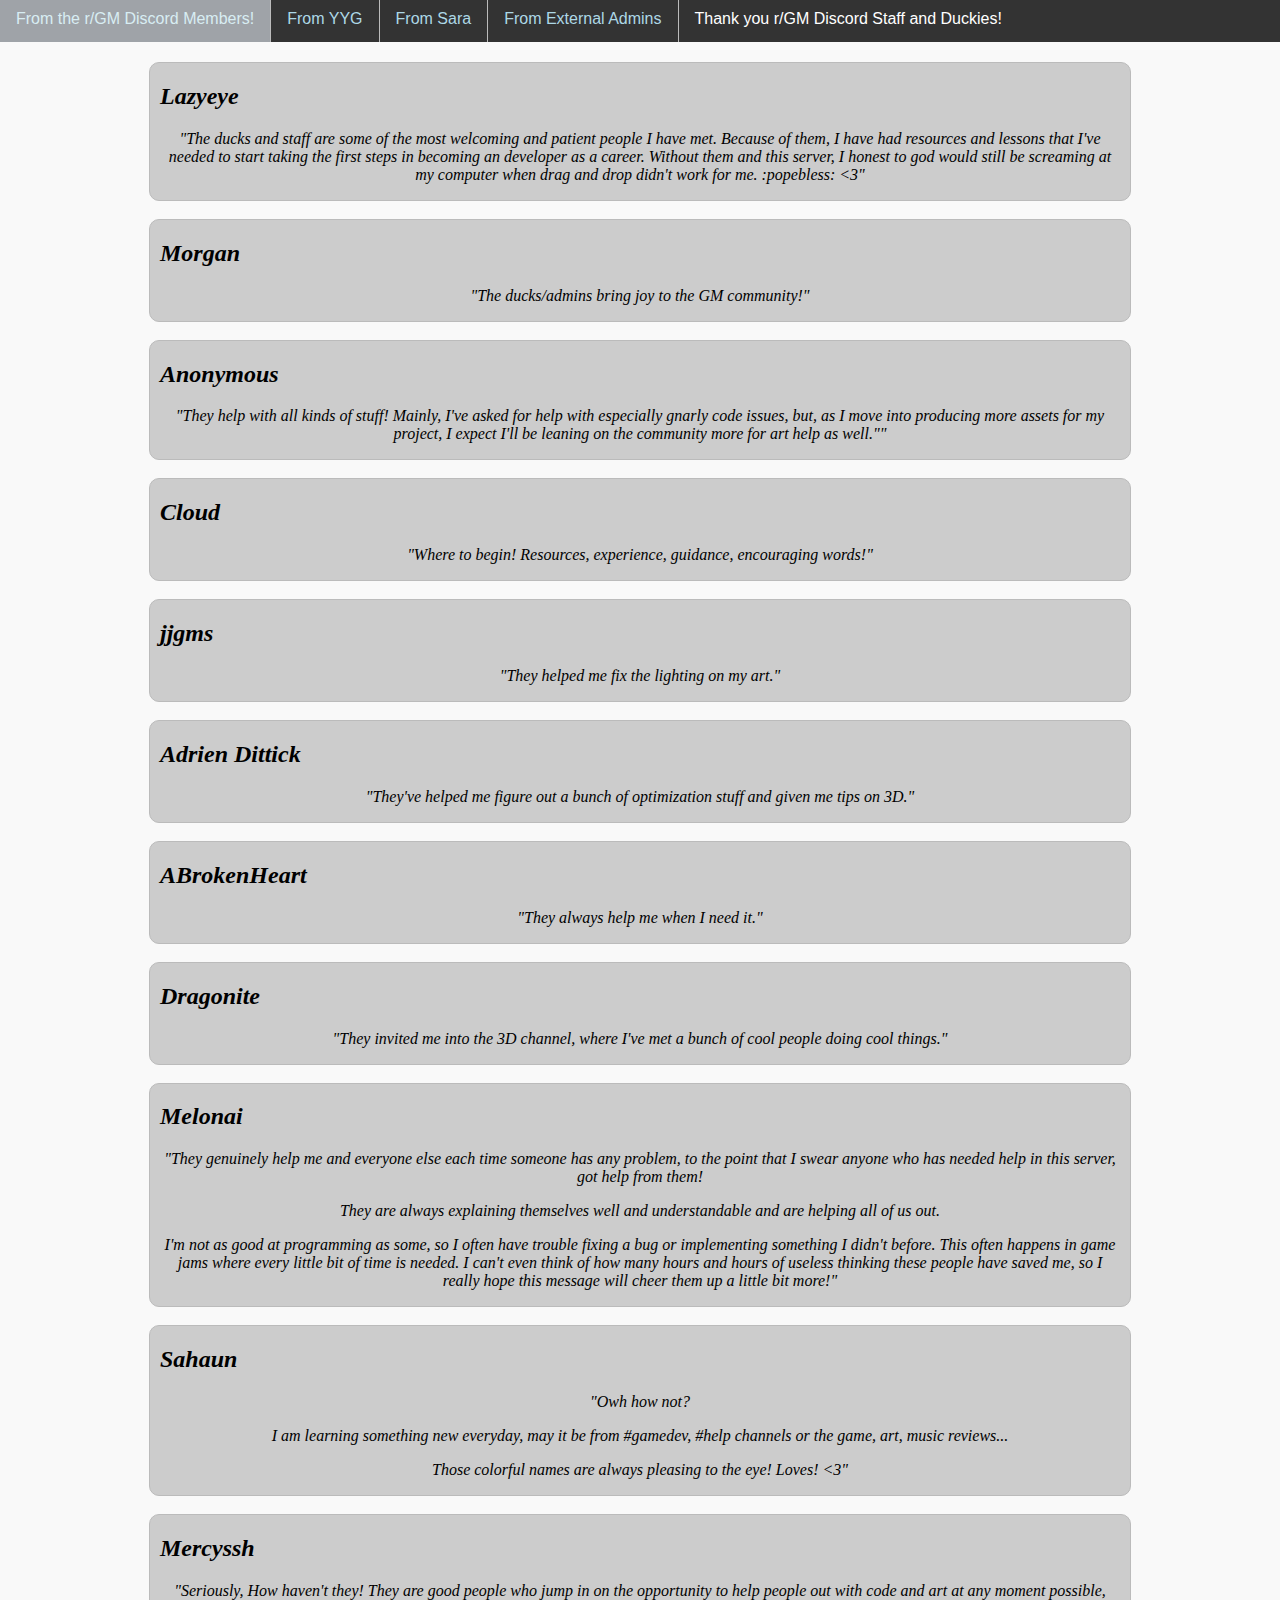
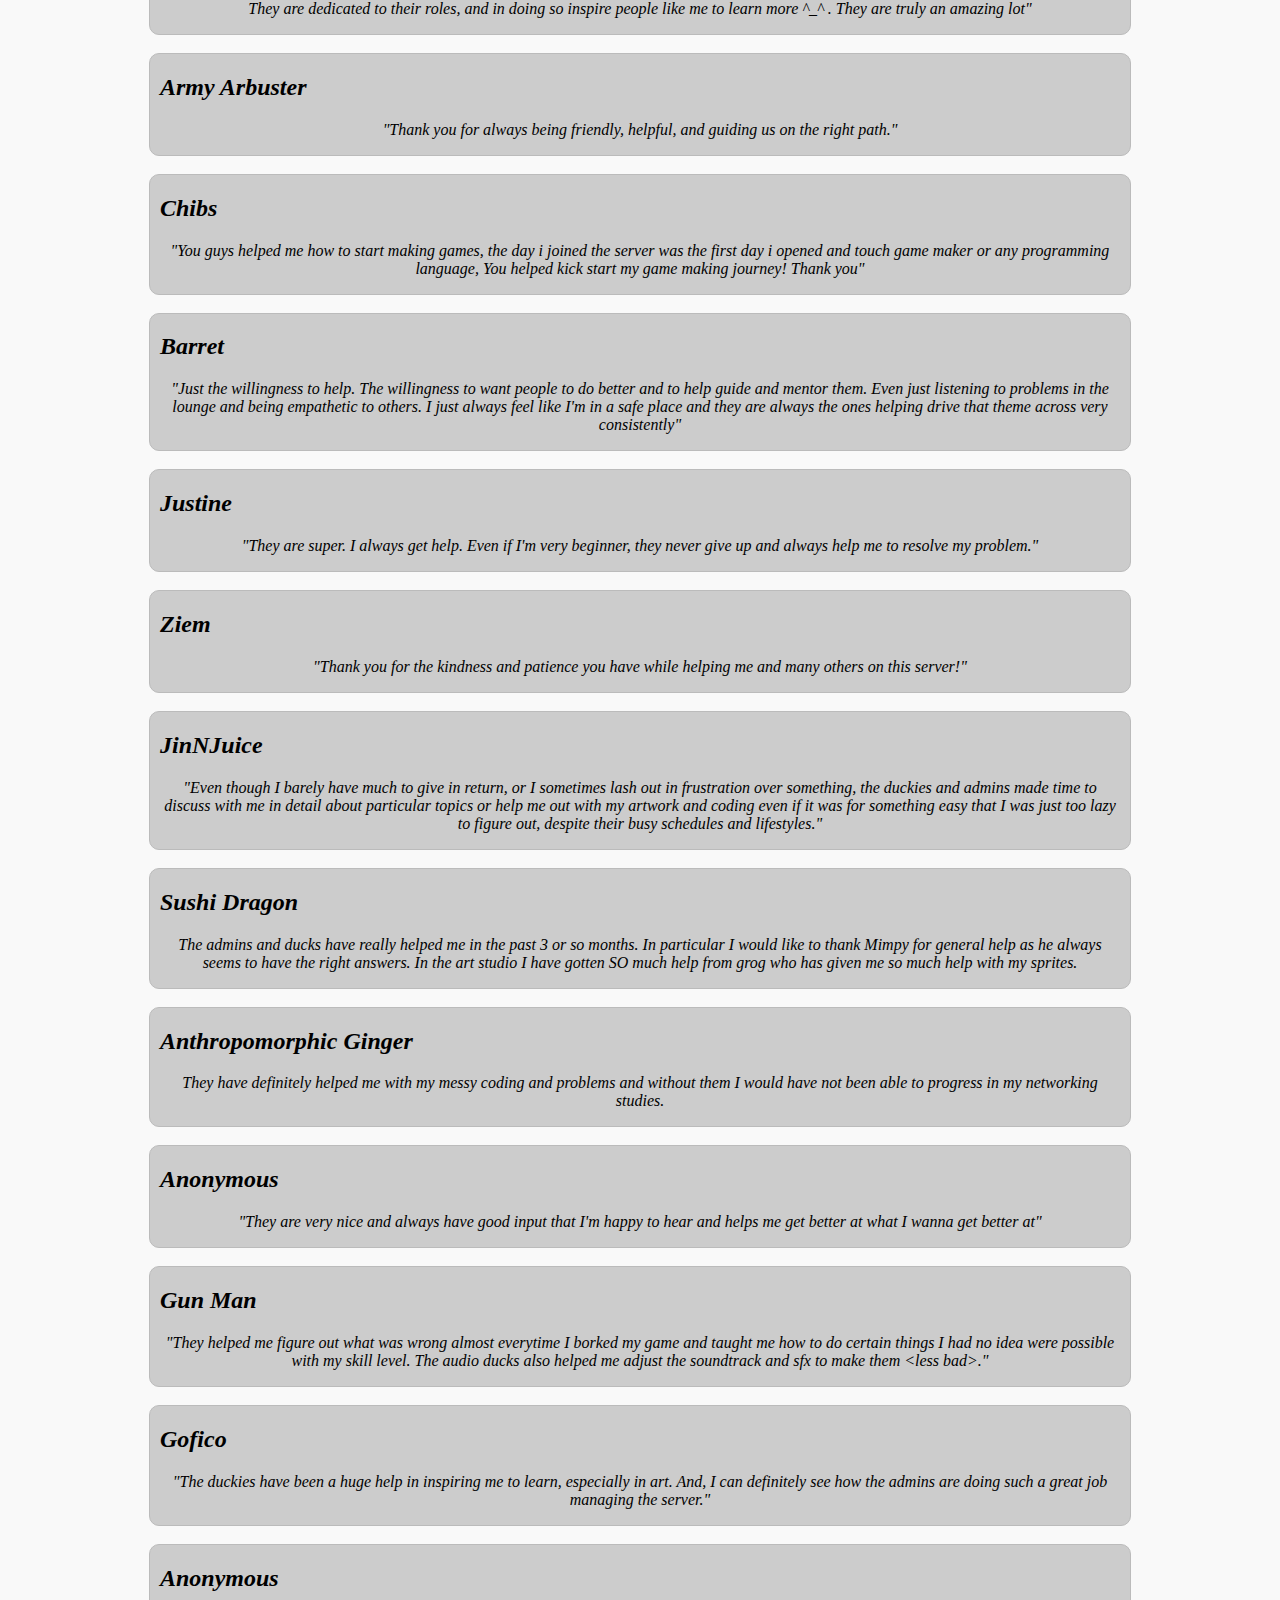
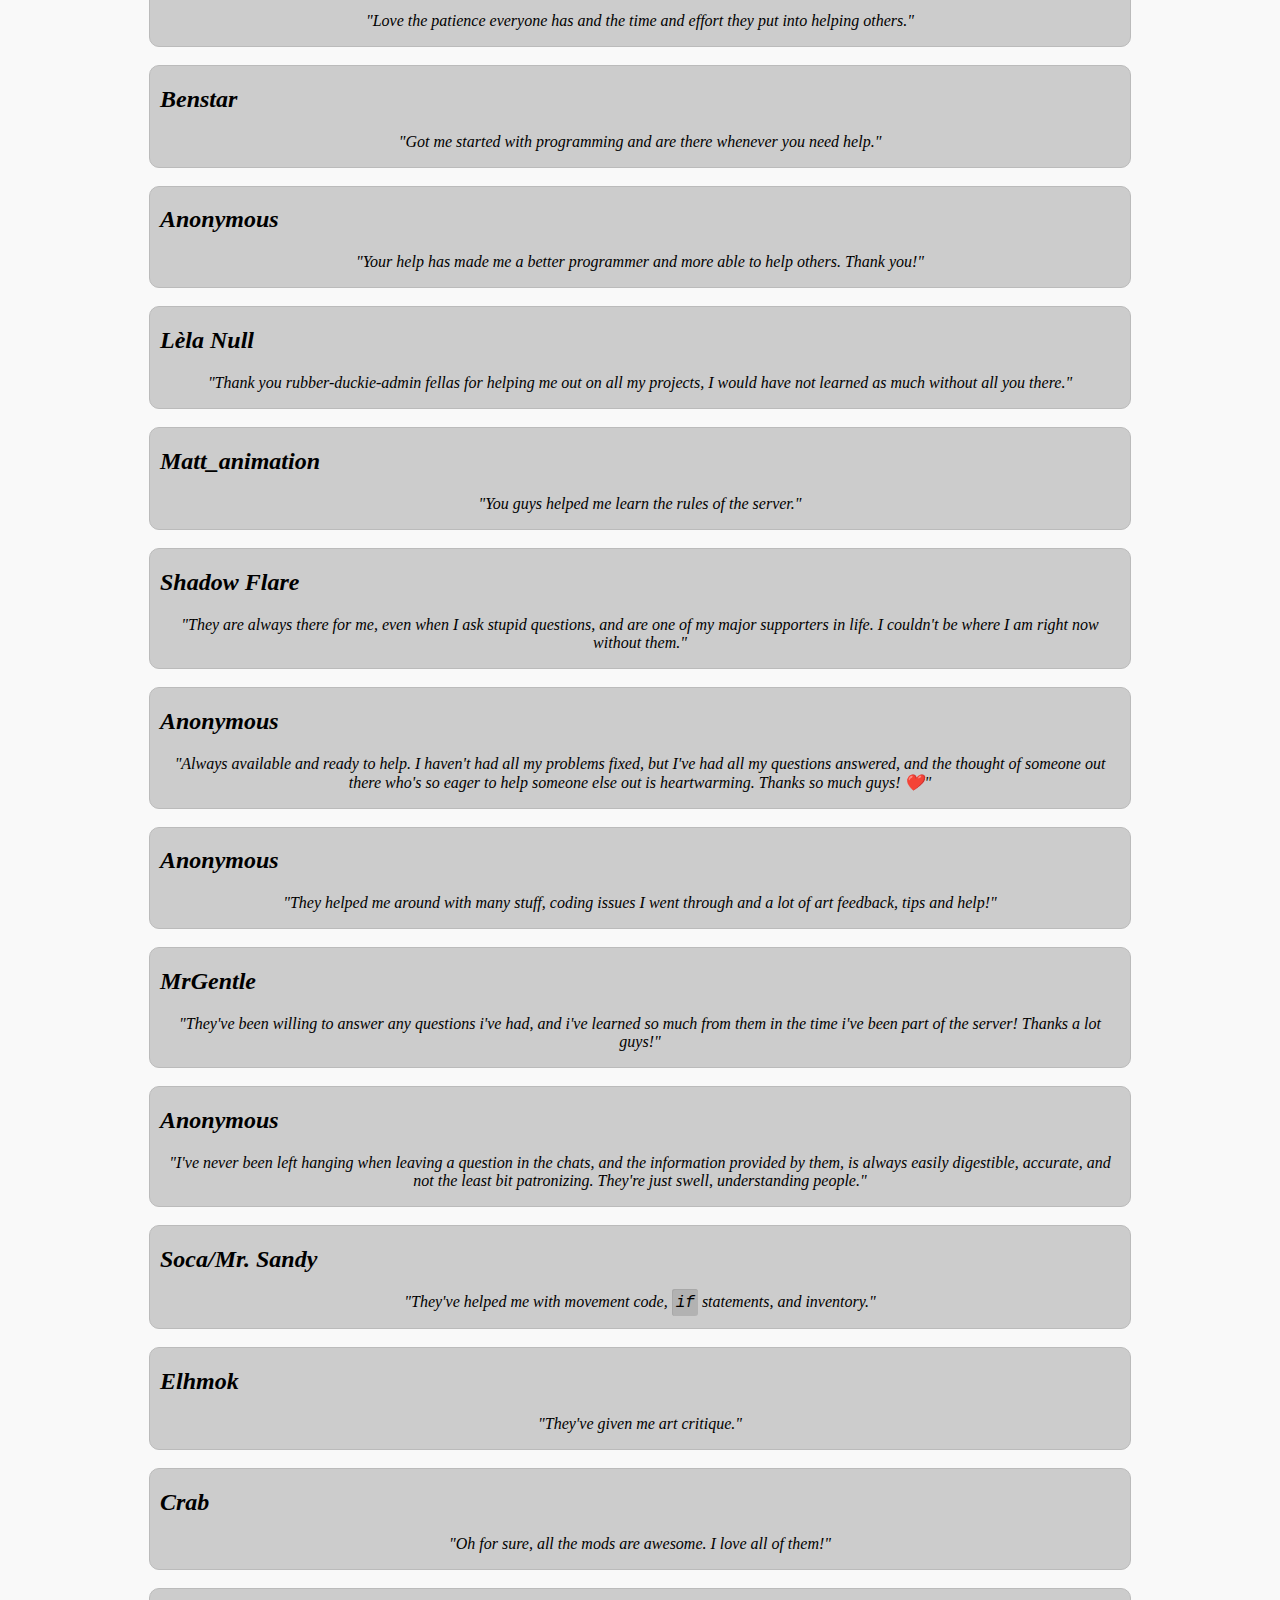
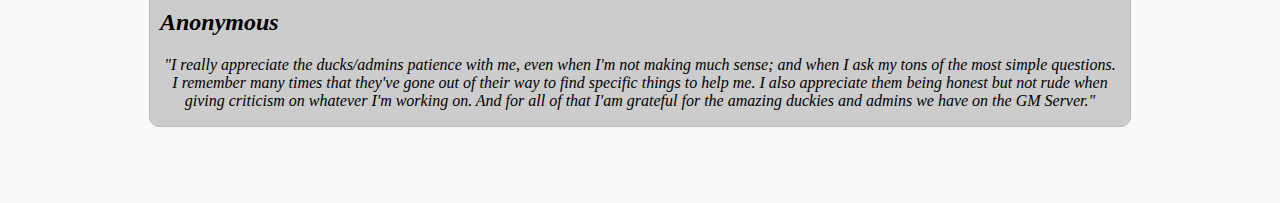
==== index.html @ f4b9a834 "uploading" ====
<!DOCTYPE html>
<html>
    <head>
        <link rel="stylesheet" type="text/css" href="style.css">
        <!--<link rel="stylesheet" href="https://maxcdn.bootstrapcdn.com/bootstrap/4.0.0-beta.2/css/bootstrap.min.css" integrity="sha384-PsH8R72JQ3SOdhVi3uxftmaW6Vc51MKb0q5P2rRUpPvrszuE4W1povHYgTpBfshb" crossorigin="anonymous">-->
        <title>Ducky Appreciation <3</title>
        <meta charset="utf-8">
    </head>
    <body>
        <div class="naviBar">
            <ul>
				<li><a href="index.html">From the r/GM Discord Members!</a></li>
                <li><a href="yygstaff.html">From YYG</a></li>
                <li><a href="sara.html">From Sara</a></li>
				<li><a href="external.html">From External Admins</a></li>
                <li id="happenings">Thank you r/GM Discord Staff and Duckies!</li>
            </ul>
        </div>
        <div class="container">
			<div class="currentevents">
				<h2 id="name">Lazyeye</h2>
				<p>"The ducks and staff are some of the most welcoming and patient people I have met. Because of them, I have had resources and lessons that I've needed to start taking the first steps in becoming an developer as a career. Without them and this server, I honest to god would still be screaming at my computer when drag and drop didn't work for me. :popebless: &lt;3"</p>
			</div>
			<br>
            <div class="currentevents">
				<h2 id="name">Morgan</h2>
				<p>"The ducks/admins bring joy to the GM community!"</p>
            </div>
			<br>
			<div class="currentevents">
				<h2 id="name">Anonymous</h2>
				<p>"They help with all kinds of stuff! Mainly, I've asked for help with especially gnarly code issues, but, as I move into producing more assets for my project, I expect I'll be leaning on the community more for art help as well.""</p>
            </div>

			<br>
			<div class="currentevents">
				<h2 id="name">Cloud</h2>
				<p>"Where to begin! Resources, experience, guidance, encouraging words!"</p>
			</div>
			<br>
			<div class="currentevents">
				<h2 id="name">jjgms</h2>
				<p>"They helped me fix the lighting on my art."</p>
			</div>
			<br>
			<div class="currentevents">
				<h2 id="name">Adrien Dittick</h2>
				<p>"They've helped me figure out a bunch of optimization stuff and given me tips on 3D."</p>
			</div>
			<br>
			<div class="currentevents">
				<h2 id="name">ABrokenHeart</h2>
				<p>"They always help me when I need it."</p>
			</div>
			<br>
			<div class="currentevents">
				<h2 id="name">Dragonite</h2>
				<p>"They invited me into the 3D channel, where I've met a bunch of cool people doing cool things."</p>
			</div>
			<br>
			<div class="currentevents">
				<h2 id="name">Melonai</h2>
				<p>"They genuinely help me and everyone else each time someone has any problem, to the point that I swear anyone who has needed help in this server, got help from them!</p>
				<p>They are always explaining themselves well and understandable and are helping all of us out.</p>
				<p>I'm not as good at programming as some, so I often have trouble fixing a bug or implementing something I didn't before. This often happens in game jams where every little bit of time is needed. I can't even think of how many hours and hours of useless thinking these people have saved me, so I really hope this message will cheer them up a little bit more!"</p>
			</div>
			<br>
			<div class="currentevents">
				<h2 id="name">Sahaun</h2>
				<p>"Owh how not?</p>
				<p>I am learning something new everyday, may it be from #gamedev, #help channels or the game, art, music reviews...</p>
				<p>Those colorful names are always pleasing to the eye! Loves! &lt;3"</p>
			</div>
			<br>
			<div class="currentevents">
				<h2 id="name">Mercyssh</h2>
				<p>"Seriously, How haven't they! They are good people who jump in on the opportunity to help people out with code and art at any moment possible, They are dedicated to their roles, and in doing so inspire people like me to learn more ^_^ . They are truly an amazing lot"</p>
			</div>
			<br>
			<div class="currentevents">
				<h2 id="name">Army Arbuster</h2>
				<p>"Thank you for always being friendly, helpful, and guiding us on the right path."</p>
			</div>
			<br>
			<div class="currentevents">
				<h2 id="name">Chibs</h2>
				<p>"You guys helped me how to start making games, the day i joined the server was the first day i opened and touch game maker or any programming language, You helped kick start my game making journey! Thank you"</p>
			</div>
			<br>
			<div class="currentevents">
				<h2 id="name">Barret</h2>
				<p>"Just the willingness to help. The willingness to want people to do better and to help guide and mentor them. Even just listening to problems in the lounge and being empathetic to others. I just always feel like I'm in a safe place and they are always the ones helping drive that theme across very consistently"</p>
			</div>
			<br>
			<div class="currentevents">
				<h2 id="name">Justine</h2>
				<p>"They are super. I always get help. Even if I'm very beginner, they never give up and always help me to resolve my problem."</p>
			</div>
			<br>
			<div class="currentevents">
				<h2 id="name">Ziem</h2>
				<p>"Thank you for the kindness and patience you have while helping me and many others on this server!"</p>
			</div>
			<br>
			<div class="currentevents">
				<h2 id="name">JinNJuice</h2>
				<p>"Even though I barely have much to give in return, or I sometimes lash out in frustration over something, the duckies and admins made time to discuss with me in detail about particular topics or help me out with my artwork and coding even if it was for something easy that I was just too lazy to figure out, despite their busy schedules and lifestyles."</p>
			</div>
			<br>
			<div class="currentevents">
				<h2 id="name">Sushi Dragon</h2>
				<p>The admins and ducks have really helped me in the past 3 or so months. In particular I would like to thank Mimpy for general help as he always seems to have the right answers. In the art studio I have gotten SO much help from grog who has given me so much help with my sprites.</p>
			</div>
			<br>
			<div class="currentevents">
				<h2 id="name">Anthropomorphic Ginger</h2>
				<p>They have definitely helped me with my messy coding and problems and without them I would have not been able to progress in my networking studies.</p>
			</div>
			<br>
			<div class="currentevents">
				<h2 id="name">Anonymous</h2>
				<p>"They are very nice and always have good input that I'm happy to hear and helps me get better at what I wanna get better at"</p>
			</div>
			<br>
			<div class="currentevents">
				<h2 id="name">Gun Man</h2>
				<p>"They helped me figure out what was wrong almost everytime I borked my game and taught me how to do certain things I had no idea were possible with my skill level. The audio ducks also helped me adjust the soundtrack and sfx to make them &lt;less bad&gt;."</p>
			</div>
			<br>
			<div class="currentevents">
				<h2 id="name">Gofico</h2>
				<p>"The duckies have been a huge help in inspiring me to learn, especially in art. And, I can definitely see how the admins are doing such a great job managing the server."</p>
			</div>
			<br>
			<div class="currentevents">
				<h2 id="name">Anonymous</h2>
				<p>"Love the patience everyone has and the time and effort they put into helping others."</p>
			</div>
			<br>
			<div class="currentevents">
				<h2 id="name">Benstar</h2>
				<p>"Got me started with programming and are there whenever you need help."</p>
			</div>
			<br>
			<div class="currentevents">
				<h2 id="name">Anonymous</h2>
				<p>"Your help has made me a better programmer and more able to help others. Thank you!"</p>
			</div>
			<br>
			<div class="currentevents">
				<h2 id="name">Lèla Null</h2>
				<p>"Thank you rubber-duckie-admin fellas for helping me out on all my projects, I would have not learned as much without all you there."</p>
			</div>
			<br>
			<div class="currentevents">
				<h2 id="name">Matt_animation</h2>
				<p>"You guys helped me learn the rules of the server."</p>
			</div>
			<br>
			<div class="currentevents">
				<h2 id="name">Shadow Flare</h2>
				<p>"They are always there for me, even when I ask stupid questions, and are one of my major supporters in life. I couldn't be where I am right now without them."</p>
			</div>
			<br>
			<div class="currentevents">
				<h2 id="name">Anonymous</h2>
				<p>"Always available and ready to help. I haven't had all my problems fixed, but I've had all my questions answered, and the thought of someone out there who's so eager to help someone else out is heartwarming. Thanks so much guys! ❤️"</p>
			</div>
			<br>
			<div class="currentevents">
				<h2 id="name">Anonymous</h2>
				<p>"They helped me around with many stuff, coding issues I went through and a lot of art feedback, tips and help!"</p>
			</div>
			<br>
			<div class="currentevents">
				<h2 id="name">MrGentle</h2>
				<p>"They've been willing to answer any questions i've had, and i've learned so much from them in the time i've been part of the server! Thanks a lot guys!"</p>
			</div>
			<br>
			<div class="currentevents">
				<h2 id="name">Anonymous</h2>
				<p>"I've never been left hanging when leaving a question in the chats, and the information provided by them, is always easily digestible, accurate, and not the least bit patronizing. They're just swell, understanding people."</p>
			</div>
			<br>
			<div class="currentevents">
				<h2 id="name">Soca/Mr. Sandy</h2>
				<p>"They've helped me with movement code, <code>if</code> statements, and inventory."</p>
			</div>
			<br>
			<div class="currentevents">
				<h2 id="name">Elhmok</h2>
				<p>"They've given me art critique."</p>
			</div>
			<br>
			<div class="currentevents">
				<h2 id="name">Crab</h2>
				<p>"Oh for sure, all the mods are awesome. I love all of them!"</p>
			</div>
			<br>
			<div class="currentevents">
				<h2 id="name">Anonymous</h2>
				<p>"I really appreciate the ducks/admins patience with me, even when I'm not making much sense; and when I ask my tons of the most simple questions. I remember many times that they've gone out of their way to find specific things to help me. I also appreciate them being honest but not rude when giving criticism on whatever I'm working on. And for all of that I'am grateful for the amazing duckies and admins we have on the GM Server."</p>
			</div>
			<br>

			<!--
			<div class="currentevents">
				<h2 id="name"></h2>
				<p></p>
			</div>
			<br>-->


        </div>
        <div class="divider"><br></div>
        <div class="divider"><br></div>
        <div class="divider"><br></div>
	</body>
</html>
---- style.css ----
body {
    background-color: /*#FEDCD2*/#f9f9f9;
    margin: 0px;
    padding: 0px;
    font-family: sans-serif;
    color: /*#DF744A*/black;
}
div {
    padding: 0px;
}
code {
	padding: 4px 3px;
	background-color: #b2b2b2;
	border-left: 1px solid #a8a8a8;
	border-top: 1px solid #a8a8a8;
	border-radius: 3px;
}
.currentcontainer {
	padding: 14px 16px;
	margin: 0 auto;
	min-width: 85%;
	max-width: 85%;
	border: 1px solid #bbb;
	border-radius: 10px;
	background-color: #e1e3e8;
}


.currentevents {

    margin: 0 auto;
    text-align: center;
    /*color: #476eb7;*/
    font-family: verdana;
    font-size: 16px;
    font-style: italic;
    border: 1px solid #bbb;
    border-radius: 10px;
    min-width: 75%;
	max-width: 75%;
    padding-left: 10px;
    padding-right: 10px;
    background-color: /*#f2c7ba*/#cccccc;
}
#name {
	text-align: left;
}
.title {
    color: blue;
    font-family: "Arial";
    margin: 3px;
    padding: 0px;
}

.imgContain {
    width: 100%;
    height: 200px;
    background-image: url("images/sumterRunning.jpg");
    background-size: cover;
    background-repeat: no-repeat;
    background-position: 50% 50%;
}
.rwb {
    width: 100%;
    height: 225px;
    background-image: url("images/rwb.jpg");
    background-size: cover;
    background-repeat: no-repeat;
    background-position: 50% 50%;
    padding: 0px;
    margin: 0px;
    border-radius: 10px;
}
.pubRun {
    width: 100%;
    height: 400px;
    background-image: url("images/pubRun.jpg");
    background-size: cover;
    background-repeat: no-repeat;
    background-position: 50% 50%;
    padding: 0px;
    margin: 0px;
    border-radius: 10px;
}

.aboutus {
    background-color: /*#f2c7ba*/#cccccc;
    margin: auto;
    text-align: center;
    font-family: verdana;
    font-size: 16px;
    font-style: italic;
    border: 1px solid #bbb;
    border-radius: 10px;
    min-width: 25%;
    max-width: 90%;
    padding-left: 5px;
    padding-right: 5px;
}
.footer {
    background-color: #333
}
.footer ul {
    list-style-type: none;
    margin: 0px;
    padding: 0px;
    overflow:hidden;
    background-color: #333;
    margin-top: 20px;
    bottom: 0;
    width: 100%;
    position: fixed;
}
.footer li {
    display: block;
    color: white;
    text-decoration: none;
    float: right;
    padding: 14px 16px;
    background-color: #333;
}
.footer li a {
    display: block;
    color: white;
    text-align: center;
    text-decoration: none;
}
.footer li:hover {
    background-color: #111;
    color: lightblue;
}
#divider {
    margin-top: 50;
}
#copyright {
    background-color: #333;
    color: lightblue;
    float: left;
}
@media (min-width:876px) {
    .naviBar ul {
        list-style-type: none;
        margin: 0px;
        padding: 0px;
        overflow: hidden;
        background-color: #333;
        margin-top: -4px;
        margin-bottom: 20px;
    }
    .naviBar li {
        float:left;
        border-right: 1px solid #bbb;
    }
    .naviBar li:last-child{
        border-right: none;
    }
    .naviBar li a {
        display: block;
        color: lightblue;
        text-align: center;
        padding: 14px 16px;
        text-decoration: none;
    }
    .naviBar li a:hover{
        background-color: #9fa3a8;
        color: #d8edf3;
    }
    #navTitle {
        color: lightblue;
        text-align: center;
        padding: 14px 16px;
        text-decoration: none;
        position: absolute;
        left: calc(50% - 100px);
        font-style: italic;
        font-weight: bold;
    }
    #happenings {
		padding: 14px 16px;
        text-align: center;
        text-decoration: none;
        border-right: none;
		color:white;
    }
}
@media (max-width:875px) {
    .naviBar ul {
        list-style-type: none;
        margin: 0px;
        padding: 0px;
        overflow: hidden;
        background-color: #333;
        margin-top: -4px;
        margin-bottom: 20px;
    }
    .naviBar li {
        float:left;
        border-right: 1px solid #bbb;
    }
    .naviBar li:last-child{
        border-right: none;
    }
    .naviBar li a {
        display: block;
        color: lightblue;
        text-align: center;
        padding: 14px 16px;
        text-decoration: none;
    }
    .naviBar li a:hover{
        background-color: #9fa3a8;
        color: #d8edf3;
    }
    #navTitle {
        display: block;
        color: lightblue;
        text-align: center;
        padding: 14px 16px;
        text-decoration: none;
        font-style: italic;
        font-weight: bold;
    }
}
table {
    max-width: 75%;
    min-width: 25%;
    margin: auto;
    border-radius: 40px;
}
table, th, td {
    border: 2px solid black;
    border-collapse: collapse;
    padding: 15px;
    border-radius: 40px;
}
table, th {
    color: black;
}
table, td a {
    color: red;
    text-decoration: none;
}
table abbr {
    text-decoration: none;
}
.muted {
    color: gray;
}
#month {
    color: blue;
}
html, body {
    height: 100%;
}
td a {
    color: blue;
}
.Links {
    background-color: #cccccc;
    margin: auto;
    text-align: center;
    font-family: verdana;
    font-size: 16px;
    font-style: italic;
    border: 1px solid #bbb;
    border-radius: 10px;
    min-width: 25%;
    max-width: 90%;
    padding-left: 5px;
    padding-right: 5px;
    margin-bottom: 10px;
}
.Links ul {
    list-style-type: none;
    margin: 0px;
    text-align: center;
}
.Links li a {
    text-align: center;
    text-decoration: none;
    color: blue;
    border-radius: 300px;
    padding: 4px 6px;
    margin: 5px;
}
.Links li a:hover {
    background-color: #9fa3a8;
}
.Links p {
    text-align: center;
    padding: 0px;
    margin-left: 55px;
}
.numbers {
    font-size: 10px;
}
.realEvent {
    max-width: 75%;
    min-width: 25%;
    margin: auto;
    padding: 10px;
    border-radius:20px;
    border: 1px solid #bbb;
    margin-bottom: 10px;
}
#event1_1 {
    padding: 10px 14px;
    background-color: #cccccc;
    margin: 10px;
    border-radius: 5px;
}
#date {
    margin-left: 1%
}

/*
<div id="date" class="realEvent">
    <h2><span id="date">Insert Date</span></h2>
    <div id="event1_1">
        <h4>Title</h4>
        <p>Location, SC. Distance. Contact: <a href="mailto:"></a></p>
    </div>
</div>
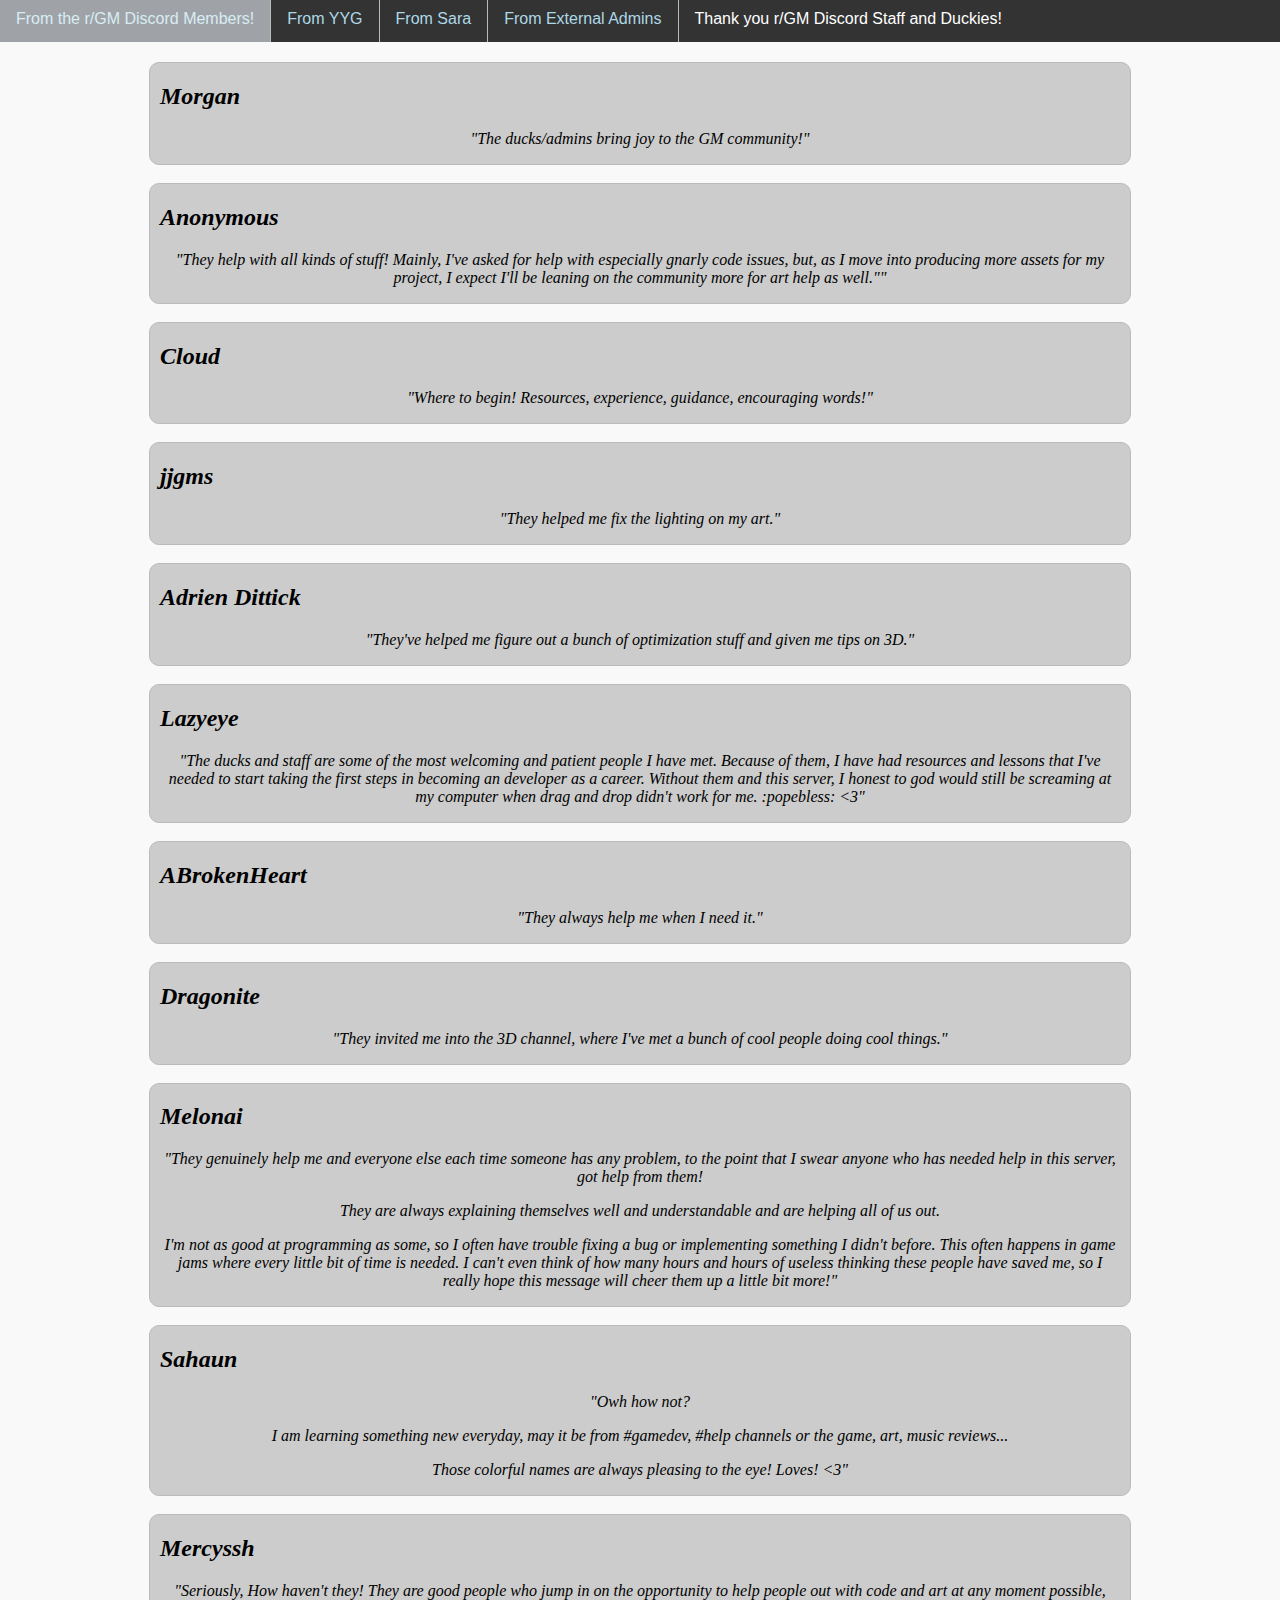
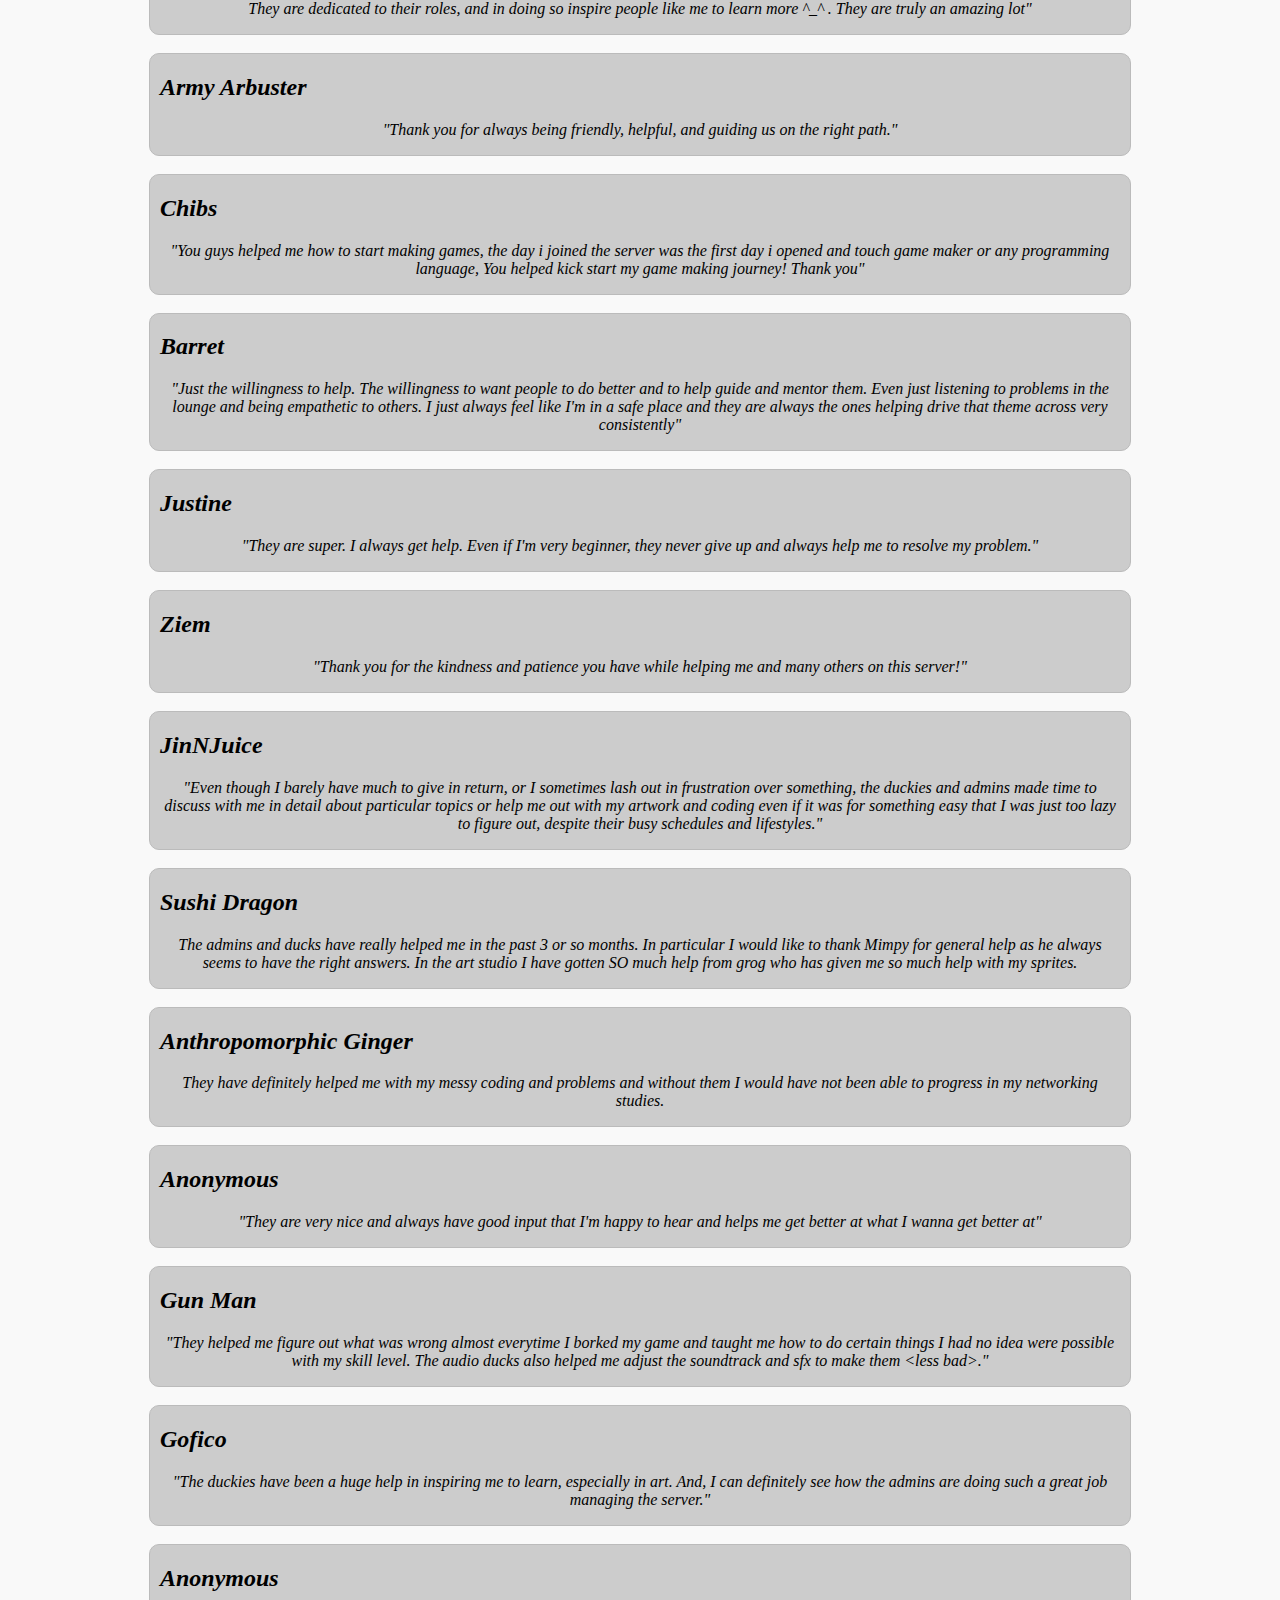
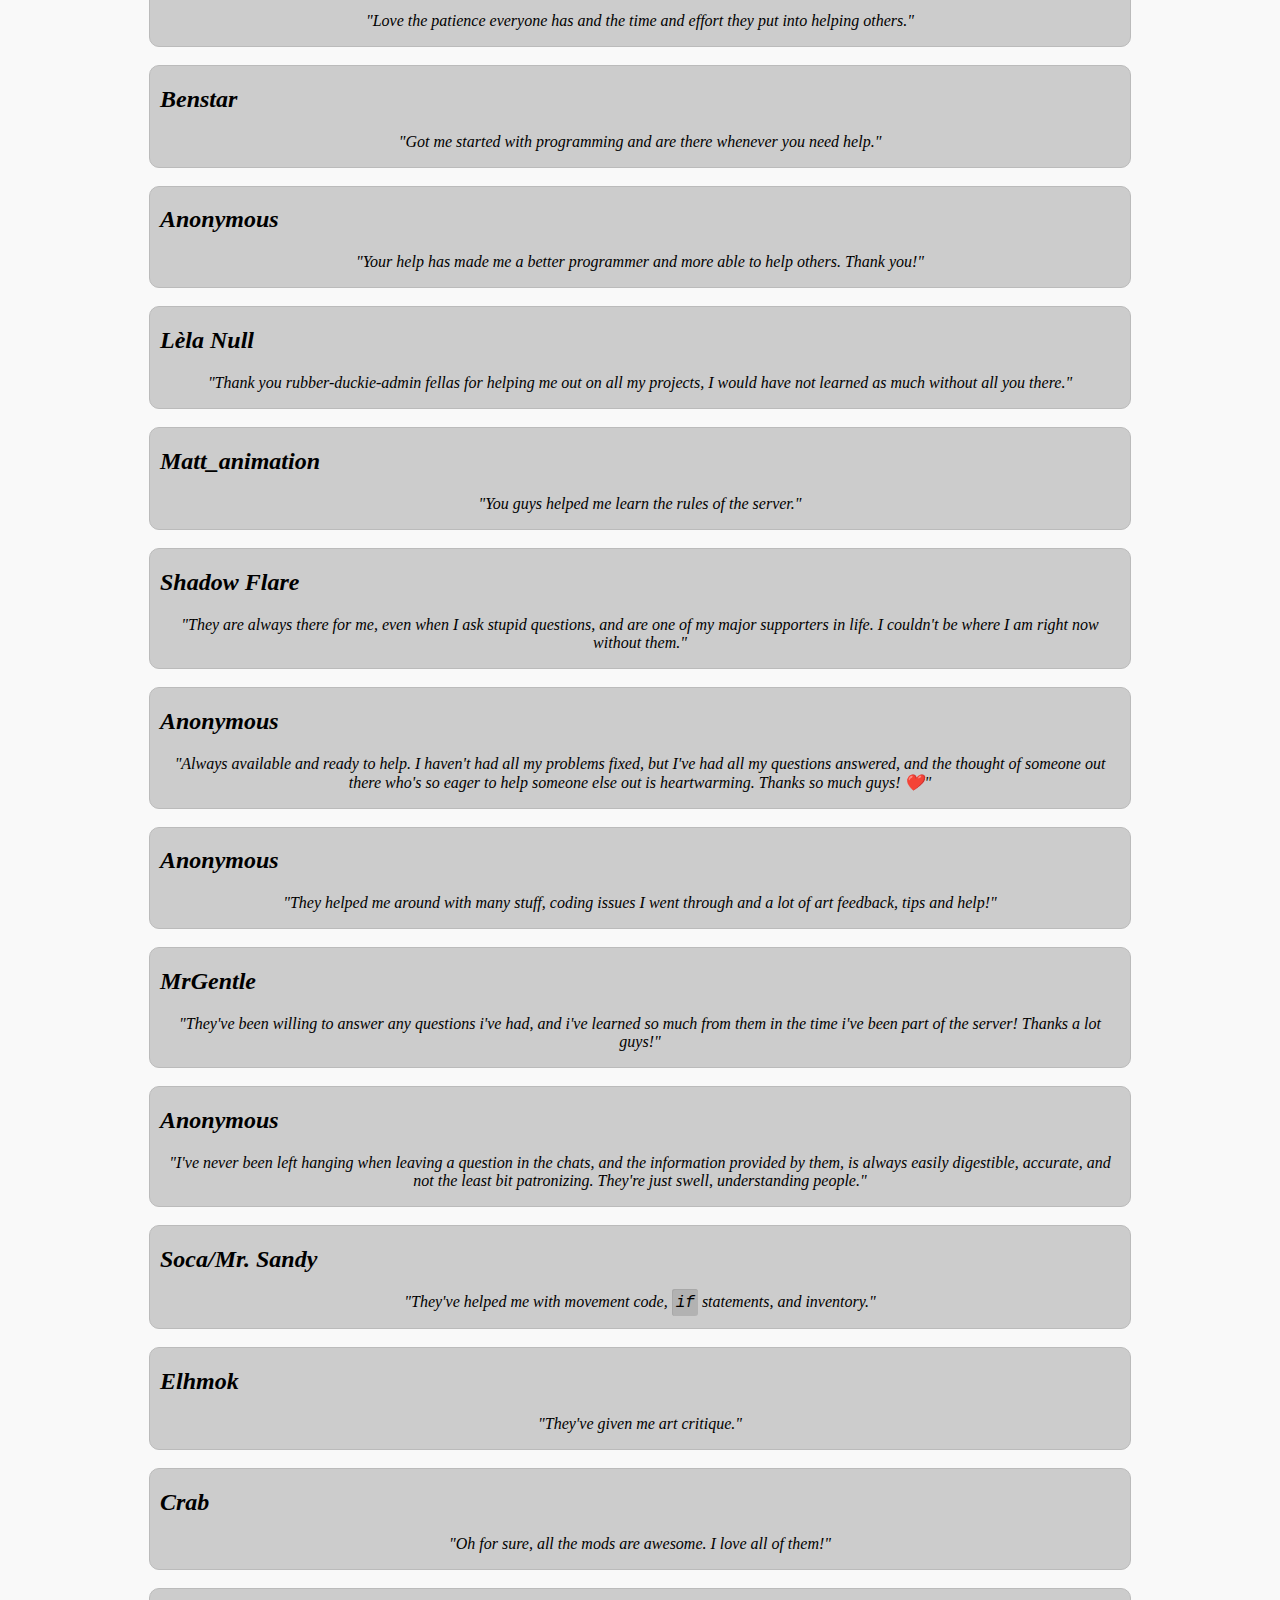
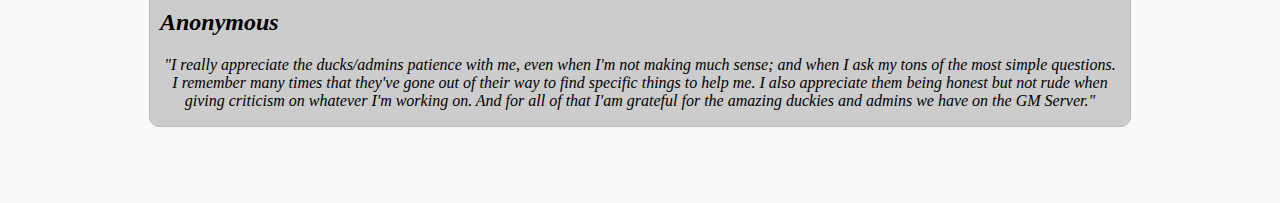
==== commit 0c601f80: "Update index.html" ====
--- a/index.html
+++ b/index.html
@@ -17,11 +17,7 @@
             </ul>
         </div>
         <div class="container">
-			<div class="currentevents">
-				<h2 id="name">Lazyeye</h2>
-				<p>"The ducks and staff are some of the most welcoming and patient people I have met. Because of them, I have had resources and lessons that I've needed to start taking the first steps in becoming an developer as a career. Without them and this server, I honest to god would still be screaming at my computer when drag and drop didn't work for me. :popebless: &lt;3"</p>
-			</div>
-			<br>
+			
             <div class="currentevents">
 				<h2 id="name">Morgan</h2>
 				<p>"The ducks/admins bring joy to the GM community!"</p>
@@ -46,6 +42,11 @@
 			<div class="currentevents">
 				<h2 id="name">Adrien Dittick</h2>
 				<p>"They've helped me figure out a bunch of optimization stuff and given me tips on 3D."</p>
+			</div>
+			<br>
+		<div class="currentevents">
+				<h2 id="name">Lazyeye</h2>
+				<p>"The ducks and staff are some of the most welcoming and patient people I have met. Because of them, I have had resources and lessons that I've needed to start taking the first steps in becoming an developer as a career. Without them and this server, I honest to god would still be screaming at my computer when drag and drop didn't work for me. :popebless: &lt;3"</p>
 			</div>
 			<br>
 			<div class="currentevents">
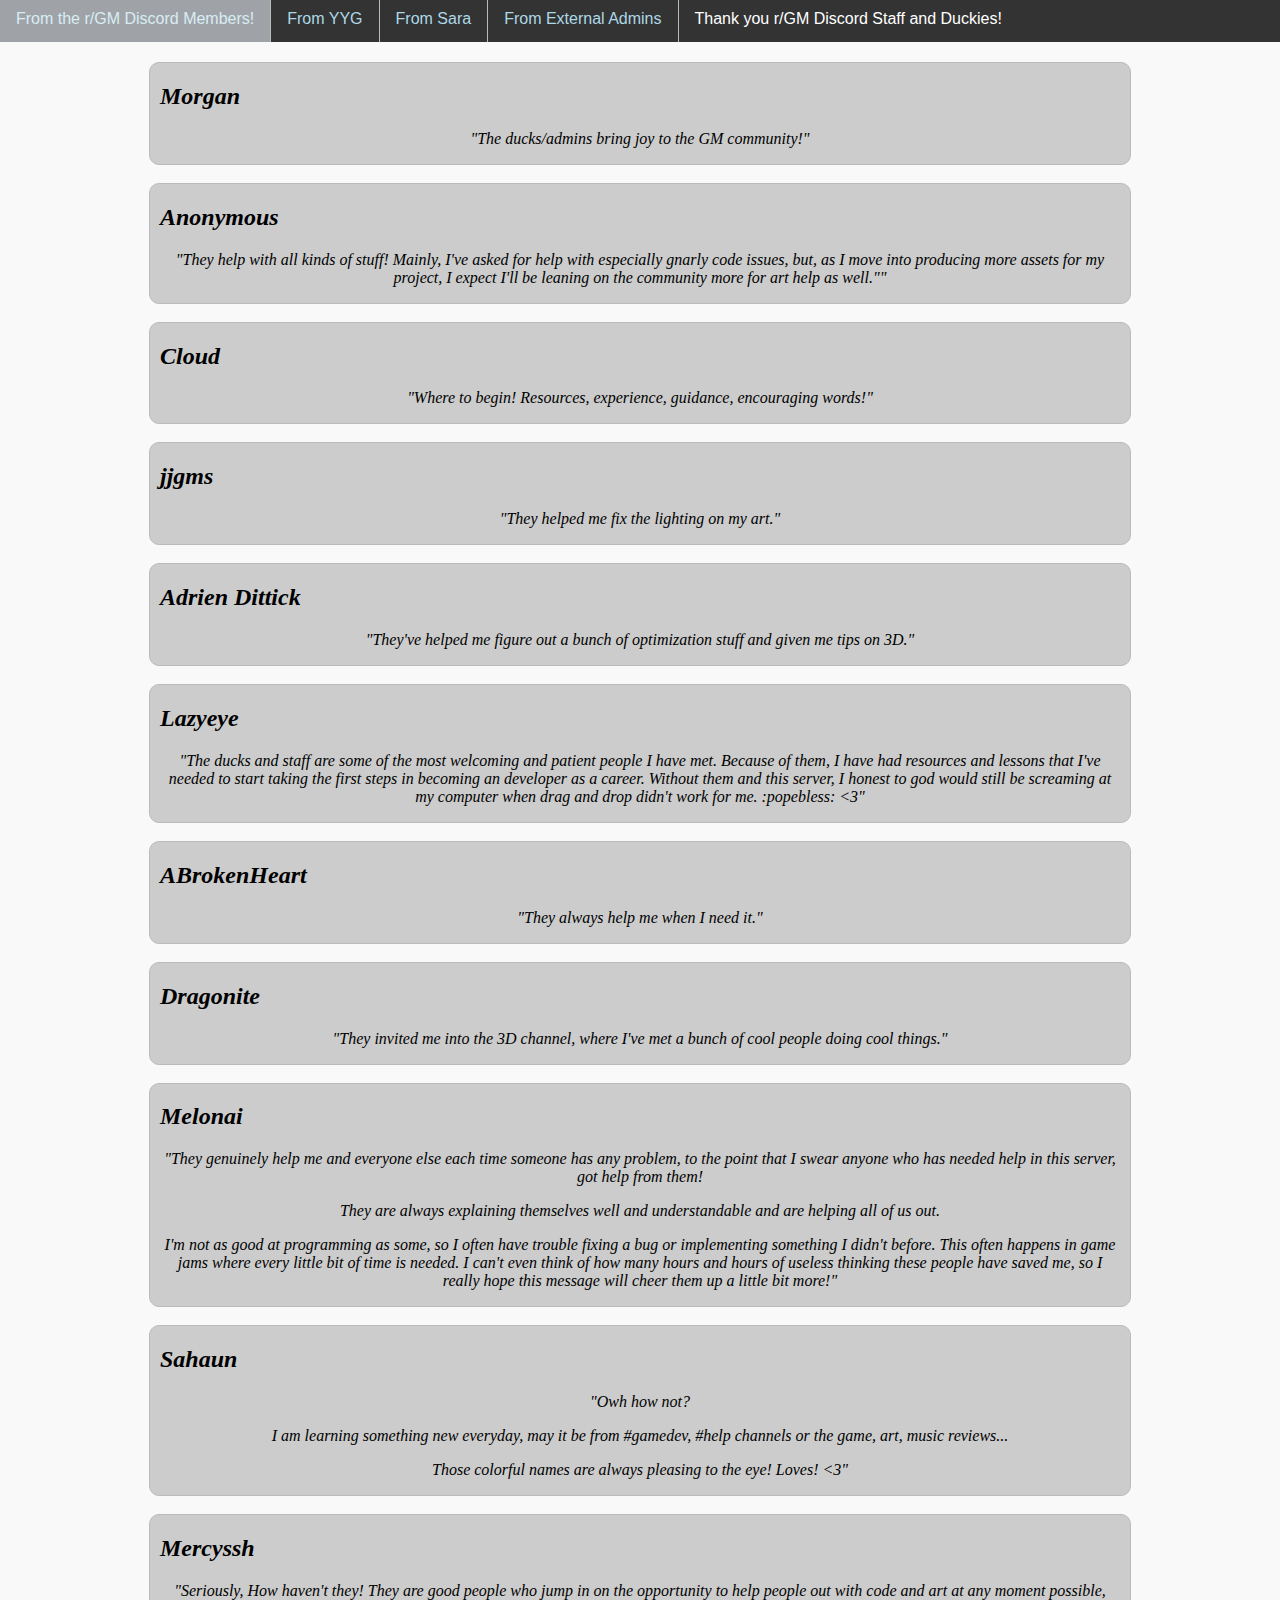
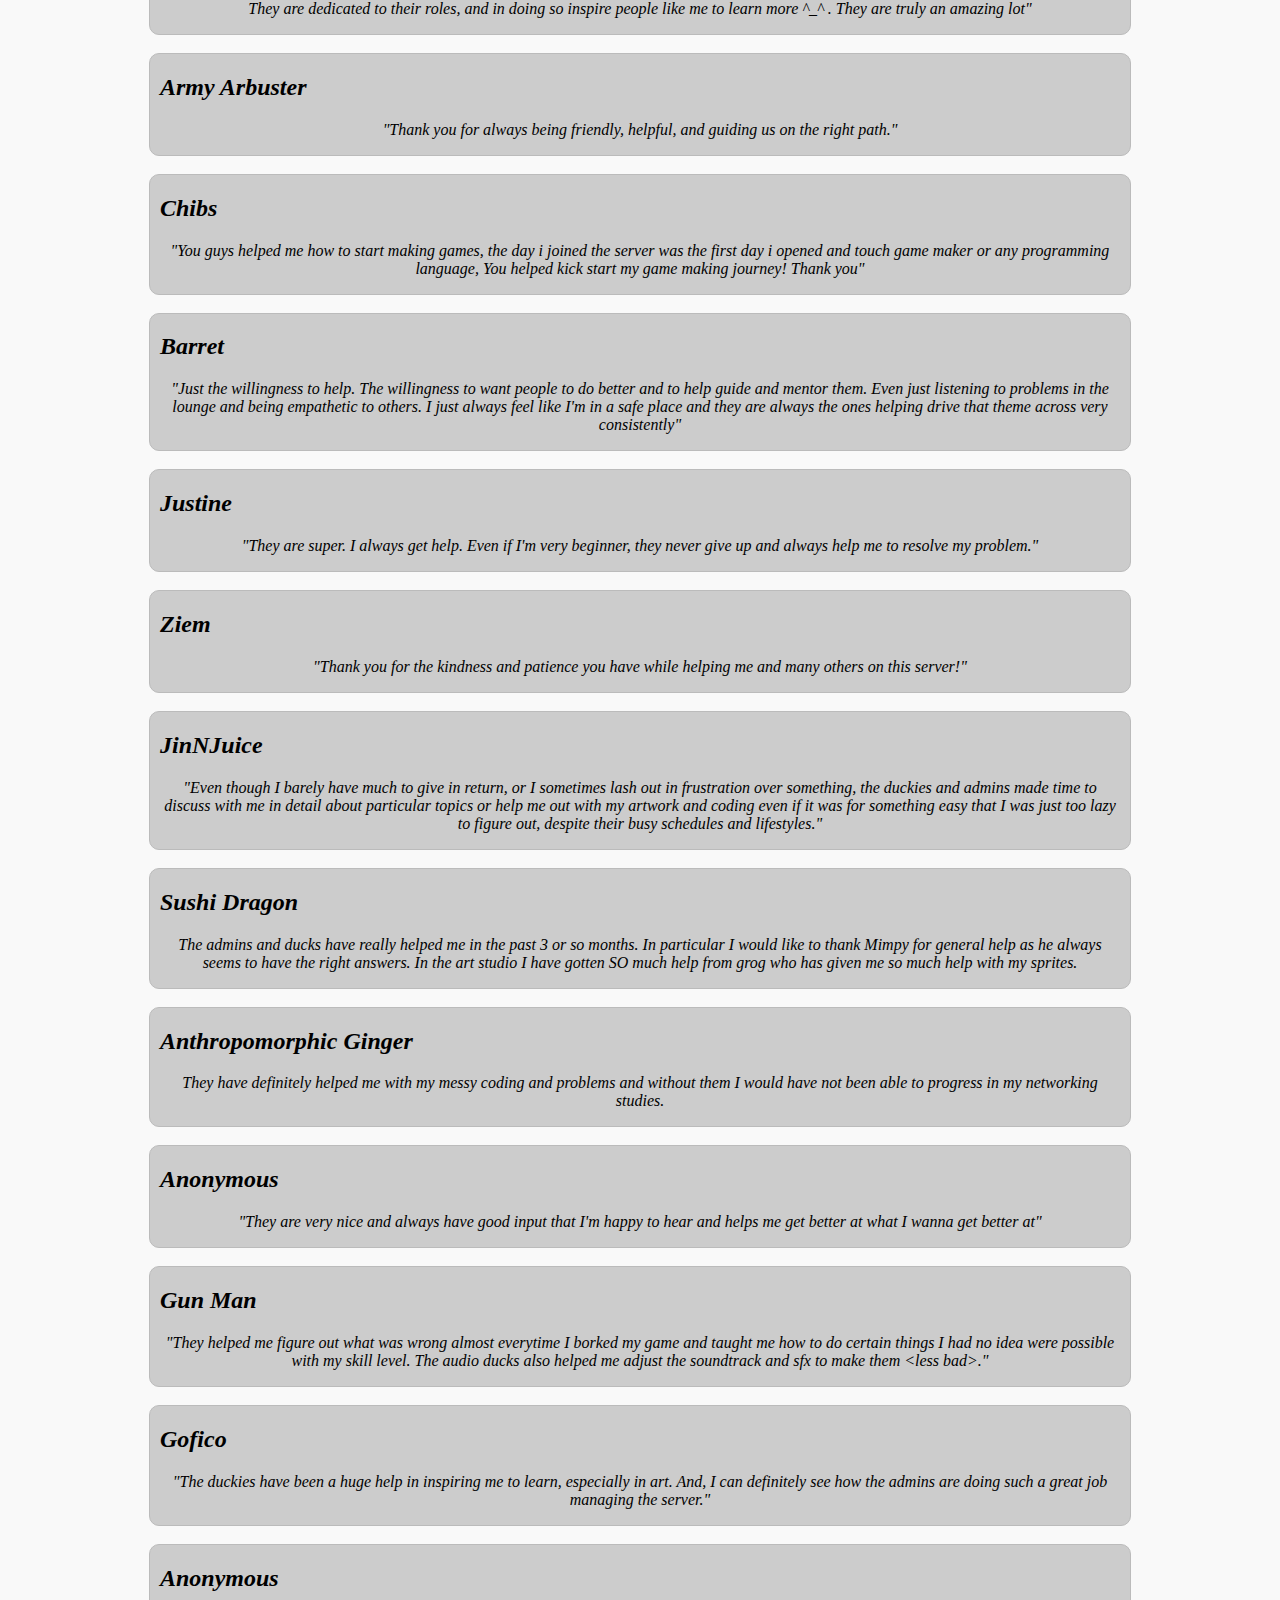
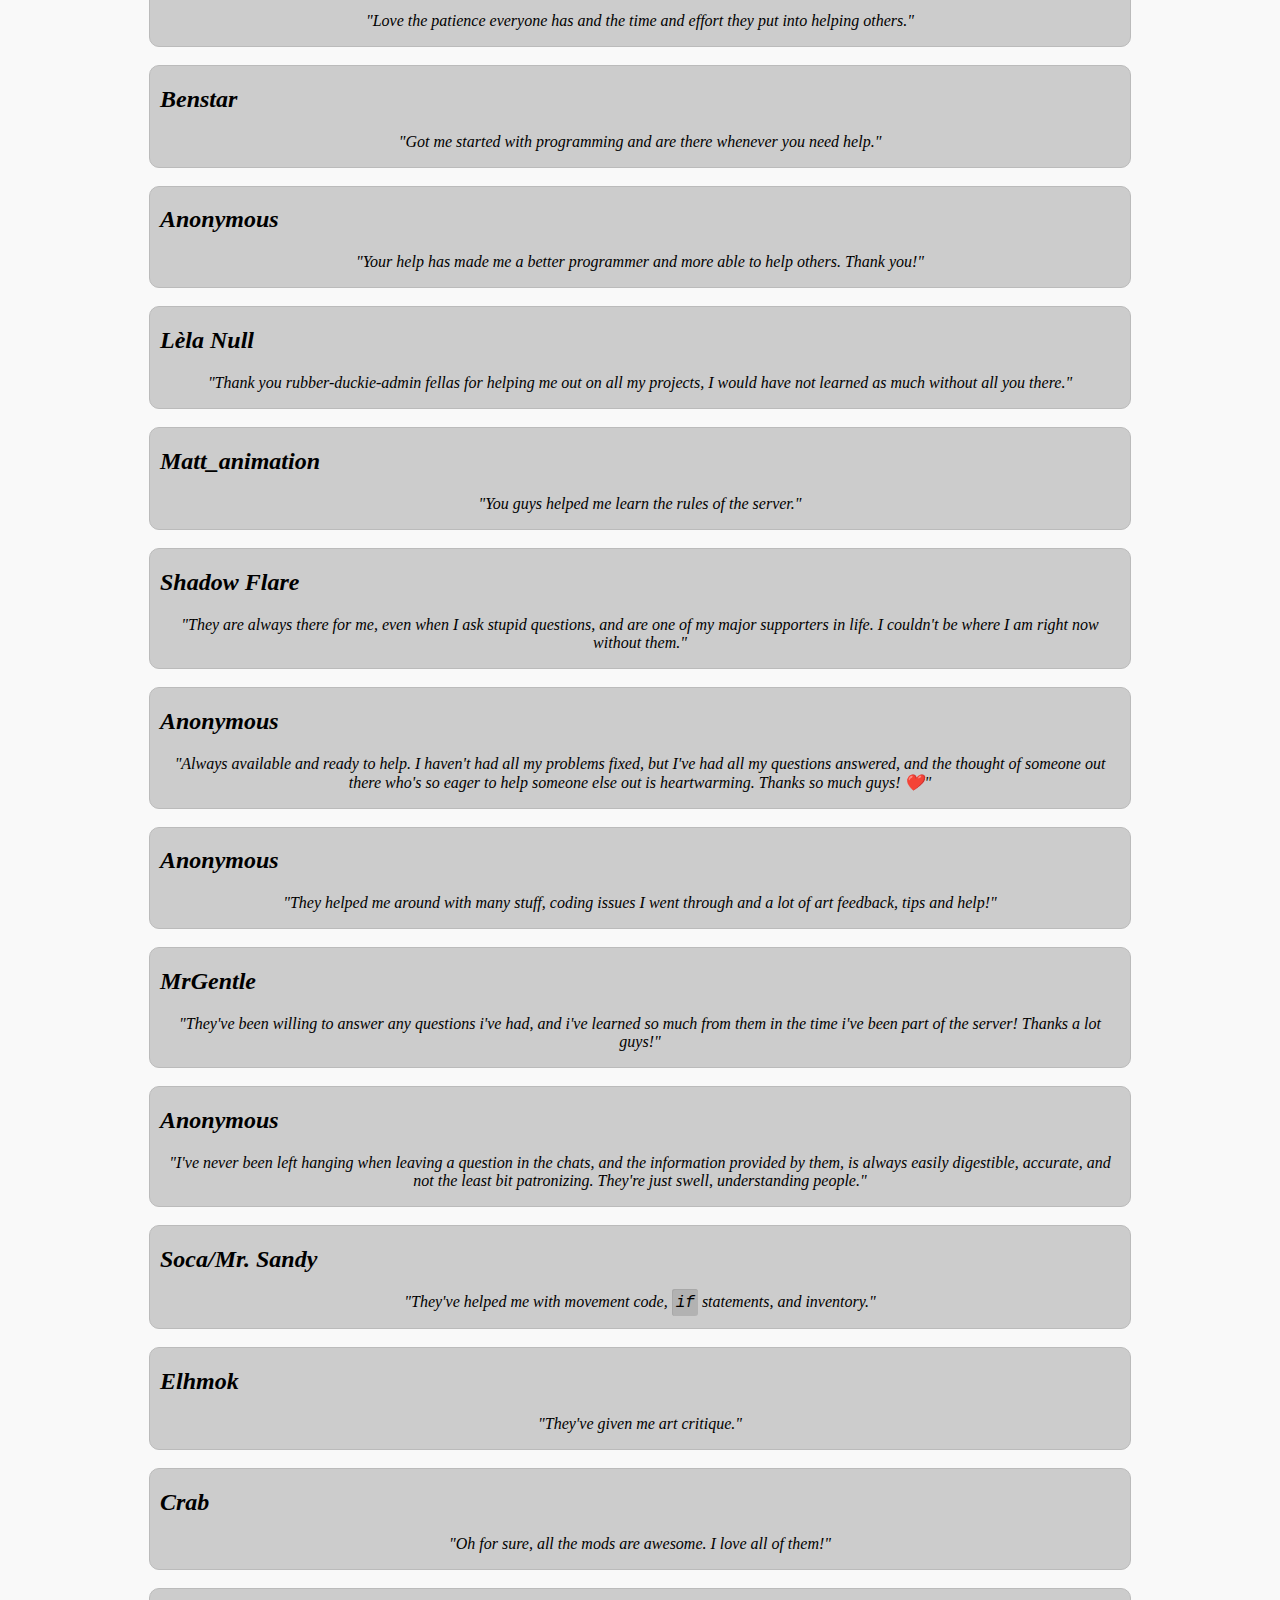
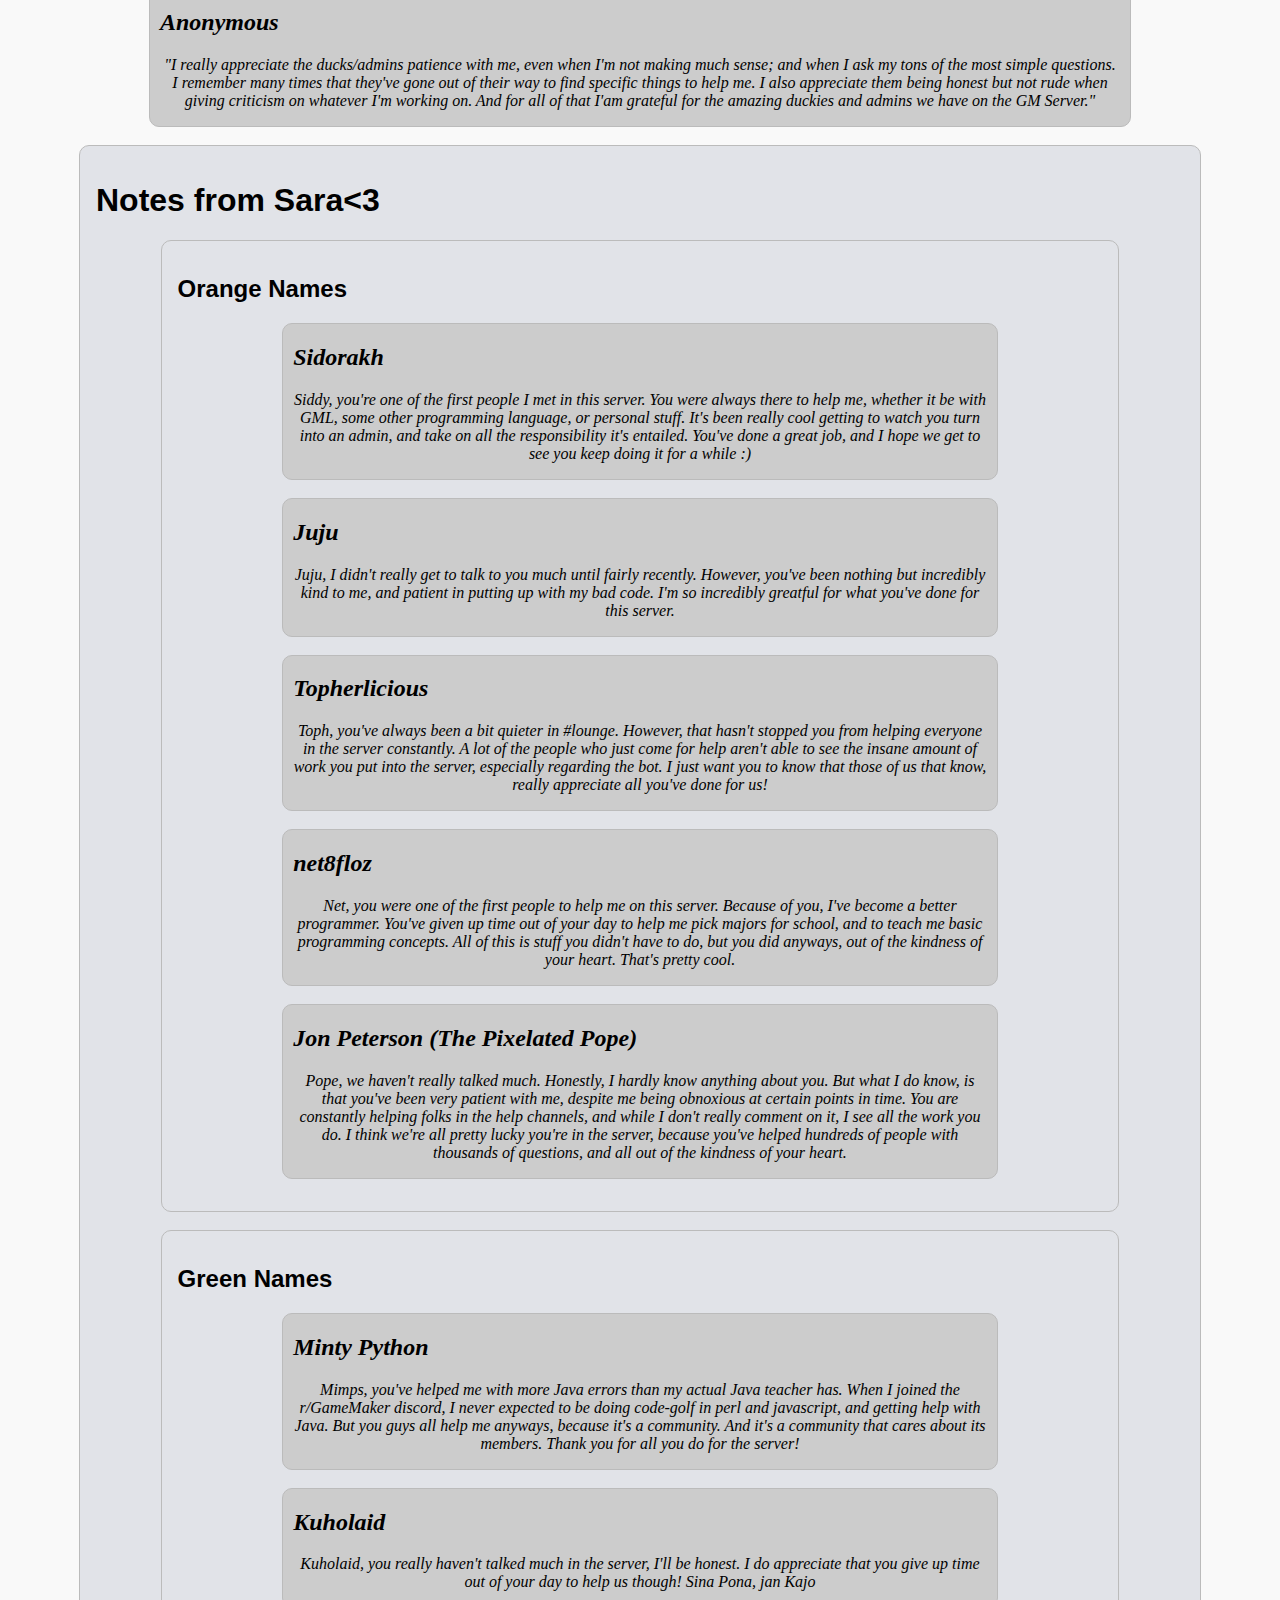
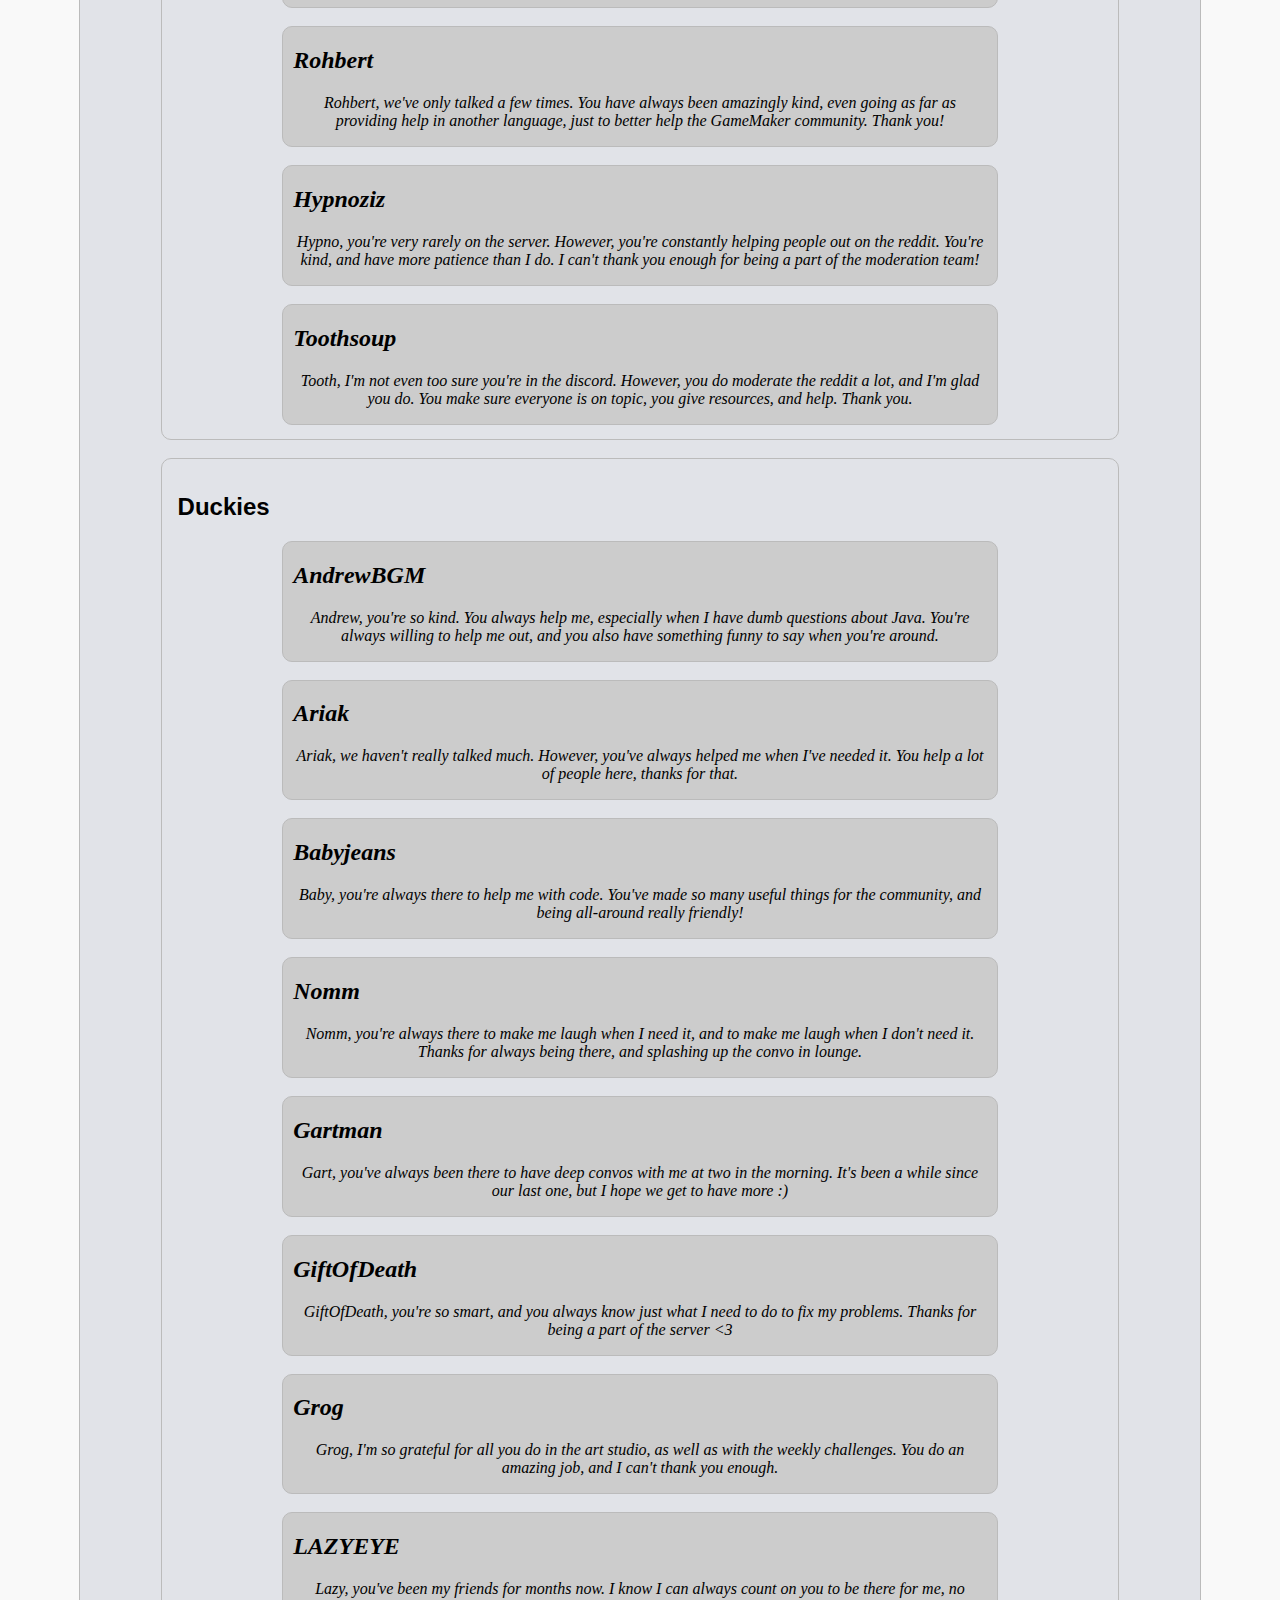
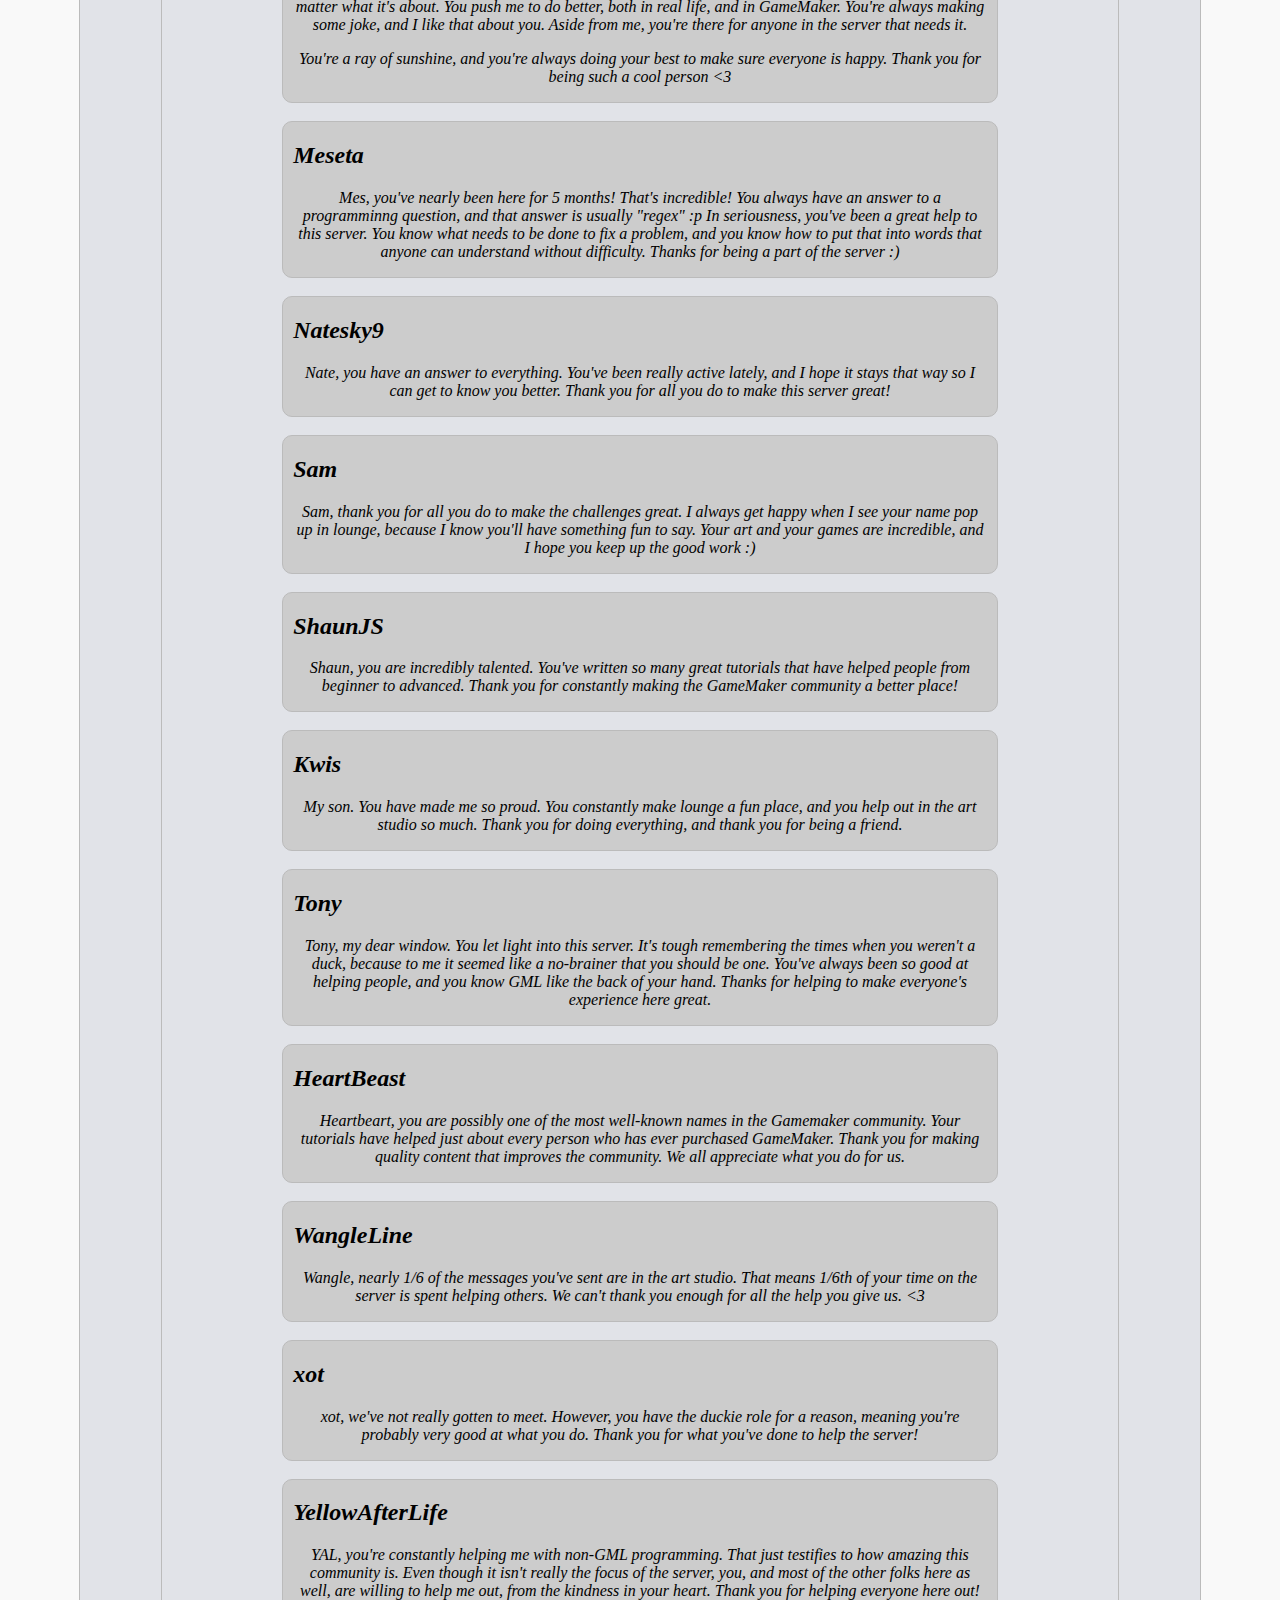
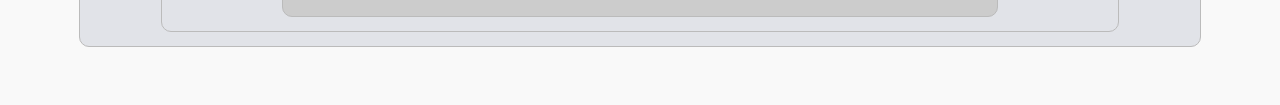
==== commit 8f2e34a8: "Update index.html" ====
--- a/index.html
+++ b/index.html
@@ -213,6 +213,165 @@
 
 
         </div>
+	<div class="container">
+		<div class="currentcontainer">
+			<h1>Notes from Sara&lt;3</h1>
+			<div class="currentcontainer">
+				<h2>Orange Names</h2>
+	            <div class="currentevents">
+					<h2 id="name">Sidorakh</h2>
+					<p>Siddy, you're one of the first people I met in this server. You were always there to help me, whether it be with GML, some other programming language, or personal stuff. It's been really cool getting to watch you turn into an admin, and take on all the responsibility it's entailed. You've done a great job, and I hope we get to see you keep doing it for a while &#58;&#41;</p>
+				</div>
+				<br>
+				<div class="currentevents">
+					<h2 id="name">Juju</h2>
+					<p>Juju, I didn't really get to talk to you much until fairly recently. However, you've been nothing but incredibly kind to me, and patient in putting up with my bad code. I'm so incredibly greatful for what you've done for this server.</p>
+				</div>
+				<br>
+				<div class="currentevents">
+					<h2 id="name">Topherlicious</h2>
+					<p>Toph, you've always been a bit quieter in #lounge. However, that hasn't stopped you from helping everyone in the server constantly. A lot of the people who just come for help aren't able to see the insane amount of work you put into the server, especially regarding the bot. I just want you to know that those of us that know, really appreciate all you've done for us!</p>
+				</div>
+				<br>
+				<div class="currentevents">
+					<h2 id="name">net8floz</h2>
+					<p>Net, you were one of the first people to help me on this server. Because of you, I've become a better programmer. You've given up time out of your day to help me pick majors for school, and to teach me basic programming concepts. All of this is stuff you didn't have to do, but you did anyways, out of the kindness of your heart. That's pretty cool.</p>
+				</div>
+				<br>
+				<div class="currentevents">
+					<h2 id="name">Jon Peterson (The Pixelated Pope)</h2>
+					<p>Pope, we haven't really talked much. Honestly, I hardly know anything about you. But what I do know, is that you've been very patient with me, despite me being obnoxious at certain points in time. You are constantly helping folks in the help channels, and while I don't really comment on it, I see all the work you do. I think we're all pretty lucky you're in the server, because you've helped hundreds of people with thousands of questions, and all out of the kindness of your heart.</p>
+				</div>
+				<br>
+				<!--<div class="currentevents">
+					<h2 id="name"></h2>
+					<p></p>
+				</div>-->
+			</div>
+			<br>
+			<div class="currentcontainer">
+				<h2>Green Names</h2>
+				<div class="currentevents">
+					<h2 id="name">Minty Python</h2>
+					<p>Mimps, you've helped me with more Java errors than my actual Java teacher has. When I joined the r/GameMaker discord, I never expected to be doing code-golf in perl and javascript, and getting help with Java. But you guys all help me anyways, because it's a community. And it's a community that cares about its members. Thank you for all you do for the server!</p>
+				</div>
+				<br>
+				<div class="currentevents">
+					<h2 id="name">Kuholaid</h2>
+					<p>Kuholaid, you really haven't talked much in the server, I'll be honest. I do appreciate that you give up time out of your day to help us though! Sina Pona, jan Kajo</p>
+				</div>
+				<br>
+				<div class="currentevents">
+					<h2 id="name">Rohbert</h2>
+					<p>Rohbert, we've only talked a few times. You have always been amazingly kind, even going as far as providing help in another language, just to better help the GameMaker community. Thank you!</p>
+				</div>
+				<br>
+				<div class="currentevents">
+					<h2 id="name">Hypnoziz</h2>
+					<p>Hypno, you're very rarely on the server. However, you're constantly helping people out on the reddit. You're kind, and have more patience than I do. I can't thank you enough for being a part of the moderation team!</p>
+				</div>
+				<br>
+				<div class="currentevents">
+					<h2 id="name">Toothsoup</h2>
+					<p>Tooth, I'm not even too sure you're in the discord. However, you do moderate the reddit a lot, and I'm glad you do. You make sure everyone is on topic, you give resources, and help. Thank you.</p>
+				</div>
+			</div>
+			<br>
+			<div class="currentcontainer">
+				<h2>Duckies</h2>
+				<div class="currentevents">
+					<h2 id="name">AndrewBGM</h2>
+					<p>Andrew, you're so kind. You always help me, especially when I have dumb questions about Java. You're always willing to help me out, and you also have something funny to say when you're around.</p>
+				</div>
+				<br>
+				<div class="currentevents">
+					<h2 id="name">Ariak</h2>
+					<p>Ariak, we haven't really talked much. However, you've always helped me when I've needed it. You help a lot of people here, thanks for that.</p>
+				</div>
+				<br>
+				<div class="currentevents">
+					<h2 id="name">Babyjeans</h2>
+					<p>Baby, you're always there to help me with code. You've made so many useful things for the community, and being all-around really friendly!</p>
+				</div>
+				<br>
+				<div class="currentevents">
+					<h2 id="name">Nomm</h2>
+					<p>Nomm, you're always there to make me laugh when I need it, and to make me laugh when I don't need it. Thanks for always being there, and splashing up the convo in lounge.</p>
+				</div>
+				<br>
+				<div class="currentevents">
+					<h2 id="name">Gartman</h2>
+					<p>Gart, you've always been there to have deep convos with me at two in the morning. It's been a while since our last one, but I hope we get to have more &#58;&#41;</p>
+				</div>
+				<br>
+				<div class="currentevents">
+					<h2 id="name">GiftOfDeath</h2>
+					<p>GiftOfDeath, you're so smart, and you always know just what I need to do to fix my problems. Thanks for being a part  of the server &lt;3</p>
+				</div>
+				<br>
+				<div class="currentevents">
+					<h2 id="name">Grog</h2>
+					<p>Grog, I'm so grateful for all you do in the art studio, as well as with the weekly challenges. You do an amazing job, and I can't thank you enough.</p>
+				</div>
+				<br>
+				<div class="currentevents">
+					<h2 id="name">LAZYEYE</h2>
+					<p>Lazy, you've been my friends for months now. I know I can always count on you to be there for me, no matter what it's about. You push me to do better, both in real life, and in GameMaker. You're always making some joke, and I like that about you. Aside from me, you're there for anyone in the server that needs it.</p>
+					<p>You're a ray of sunshine, and you're always doing your best to make sure everyone is happy. Thank you for being such a cool person &lt;3</p>
+				</div>
+				<br>
+				<div class="currentevents">
+					<h2 id="name">Meseta</h2>
+					<p>Mes, you've nearly been here for 5 months! That's incredible! You always have an answer to a programminng question, and that answer is usually "regex" :p In seriousness, you've been a great help to this server. You know what needs to be done to fix a problem, and you know how to put that into words that anyone can understand without difficulty. Thanks for being a part of the server :)</p>
+				</div>
+				<br>
+				<div class="currentevents">
+					<h2 id="name">Natesky9</h2>
+					<p>Nate, you have an answer to everything. You've been really active lately, and I hope it stays that way so I can get to know you better. Thank you for all you do to make this server great!</p>
+				</div>
+				<br>
+				<div class="currentevents">
+					<h2 id="name">Sam</h2>
+					<p>Sam, thank you for all you do to make the challenges great. I always get happy when I see your name pop up in lounge, because I know you'll have something fun to say. Your art and your games are incredible, and I hope you keep up the good work :)</p>
+				</div>
+				<br>
+				<div class="currentevents">
+					<h2 id="name">ShaunJS</h2>
+					<p>Shaun, you are incredibly talented. You've written so many great tutorials that have helped people from beginner to advanced. Thank you for constantly making the GameMaker community a better place!</p>
+				</div>
+				<br>
+				<div class="currentevents">
+					<h2 id="name">Kwis</h2>
+					<p>My son. You have made me so proud. You constantly make lounge a fun place, and you help out in the art studio so much. Thank you for doing everything, and thank you for being a friend.</p>
+				</div>
+				<br>
+				<div class="currentevents">
+					<h2 id="name">Tony</h2>
+					<p>Tony, my dear window. You let light into this server. It's tough remembering the times when you weren't a duck, because to me it seemed like a no-brainer that you should be one. You've always been so good at helping people, and you know GML like the back of your hand. Thanks for helping to make everyone's experience here great.</p>
+				</div>
+				<br>
+				<div class="currentevents">
+					<h2 id="name">HeartBeast</h2>
+					<p>Heartbeart, you are possibly one of the most well-known names in the Gamemaker community. Your tutorials have helped just about every person who has ever purchased GameMaker. Thank you for making quality content that improves the community. We all appreciate what you do for us.</p>
+				</div>
+				<br>
+				<div class="currentevents">
+					<h2 id="name">WangleLine</h2>
+					<p>Wangle, nearly 1/6 of the messages you've sent are in the art studio. That means 1/6th of your time on the server is spent helping others. We can't thank you enough for all the help you give us. &lt;3</p>
+				</div>
+				<br>
+				<div class="currentevents">
+					<h2 id="name">xot</h2>
+					<p>xot, we've not really gotten to meet. However, you have the duckie role for a reason, meaning you're probably very good at what you do. Thank you for what you've done to help the server!</p>
+				</div>
+				<br>
+				<div class="currentevents">
+					<h2 id="name">YellowAfterLife</h2>
+					<p>YAL, you're constantly helping me with non-GML programming. That just testifies to how amazing this community is. Even though it isn't really the focus of the server, you, and most of the other folks here as well, are willing to help me out, from the kindness in your heart. Thank you for helping everyone here out!</p>
+				</div>
+			</div>
+		</div>
+        </div>
         <div class="divider"><br></div>
         <div class="divider"><br></div>
         <div class="divider"><br></div>
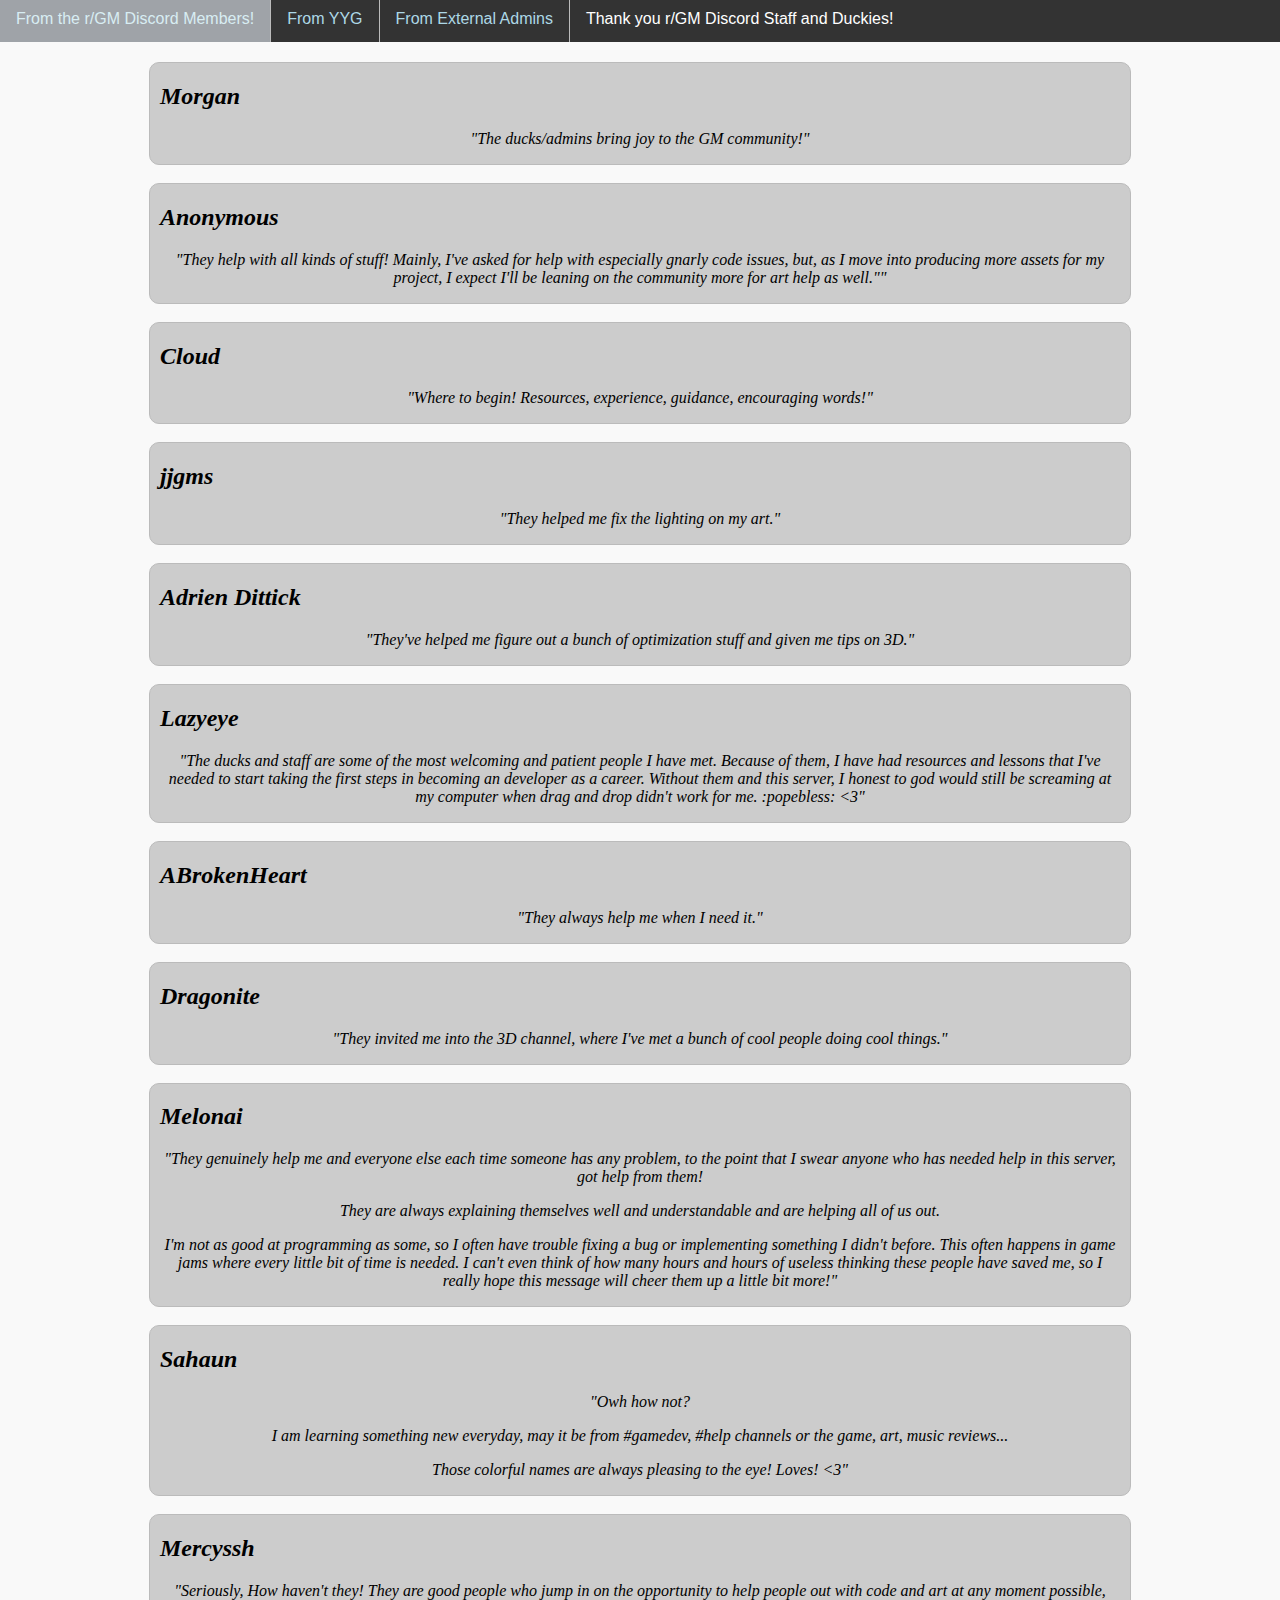
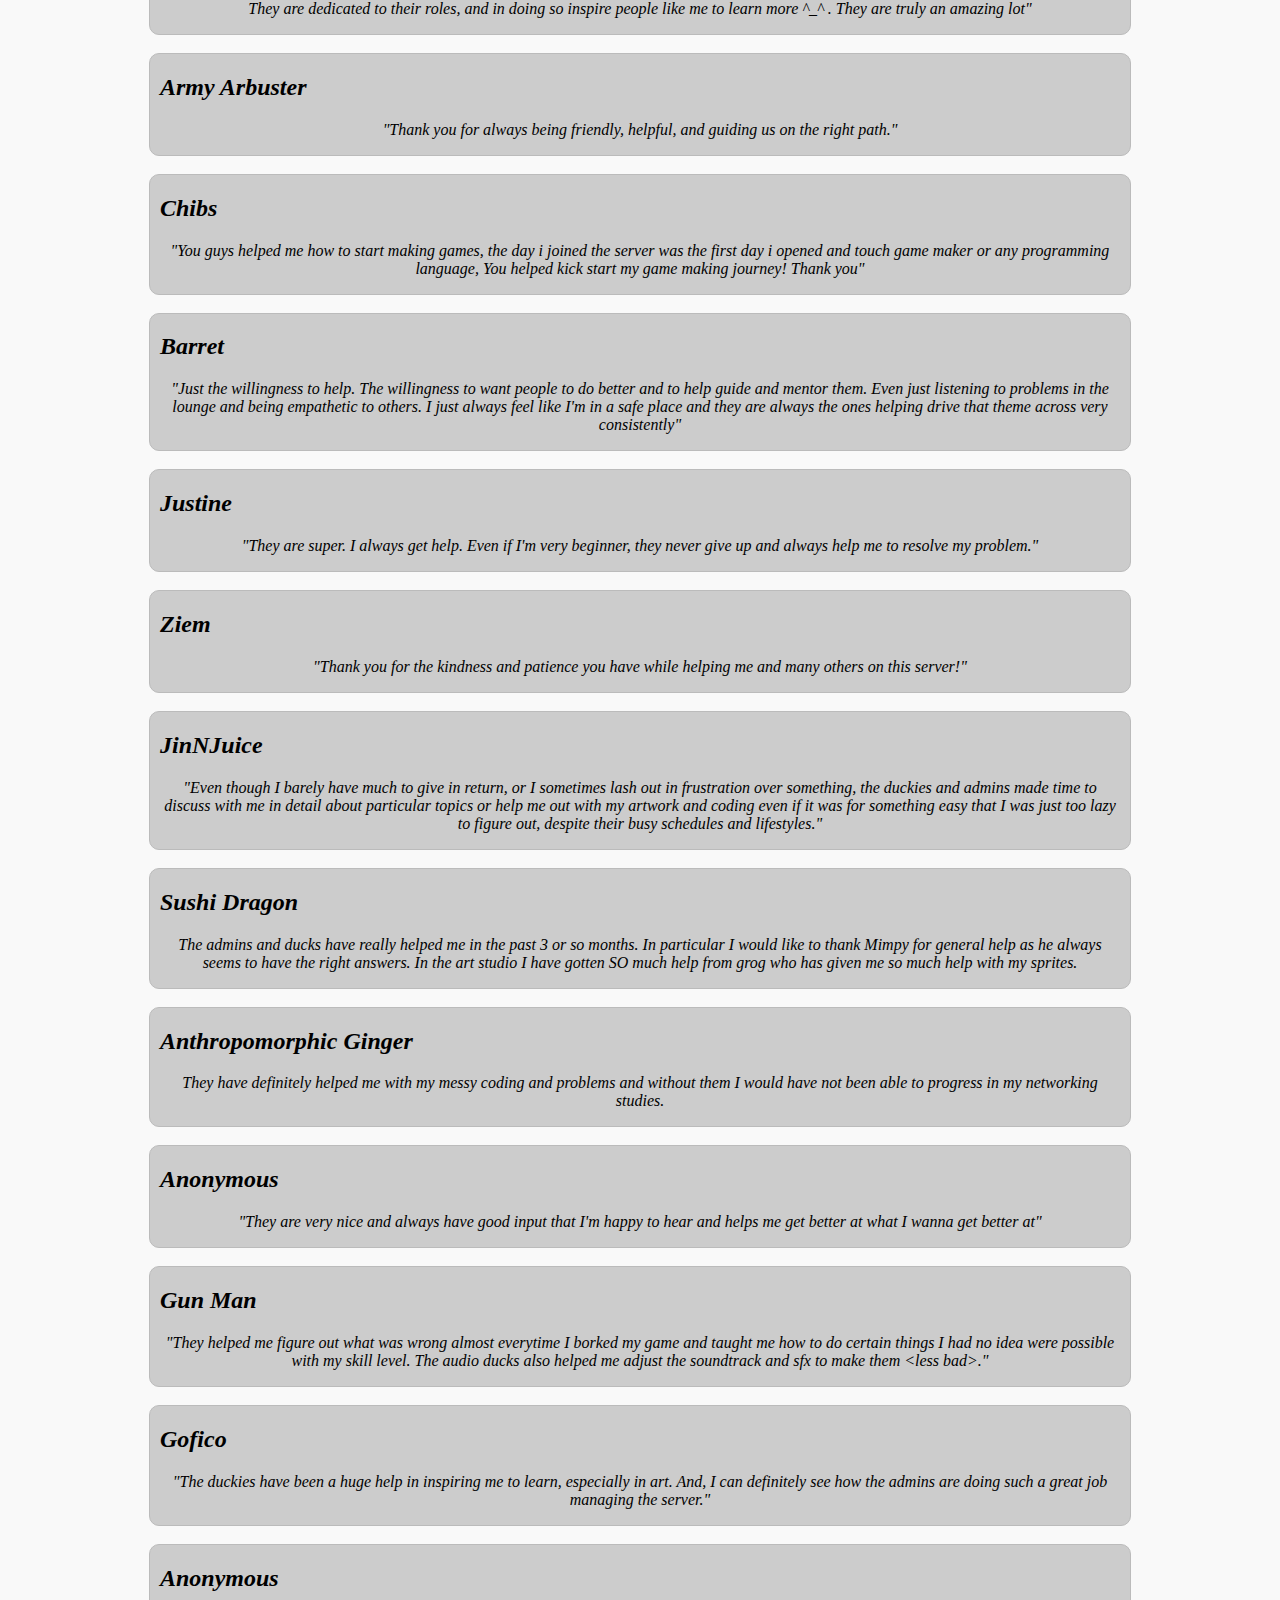
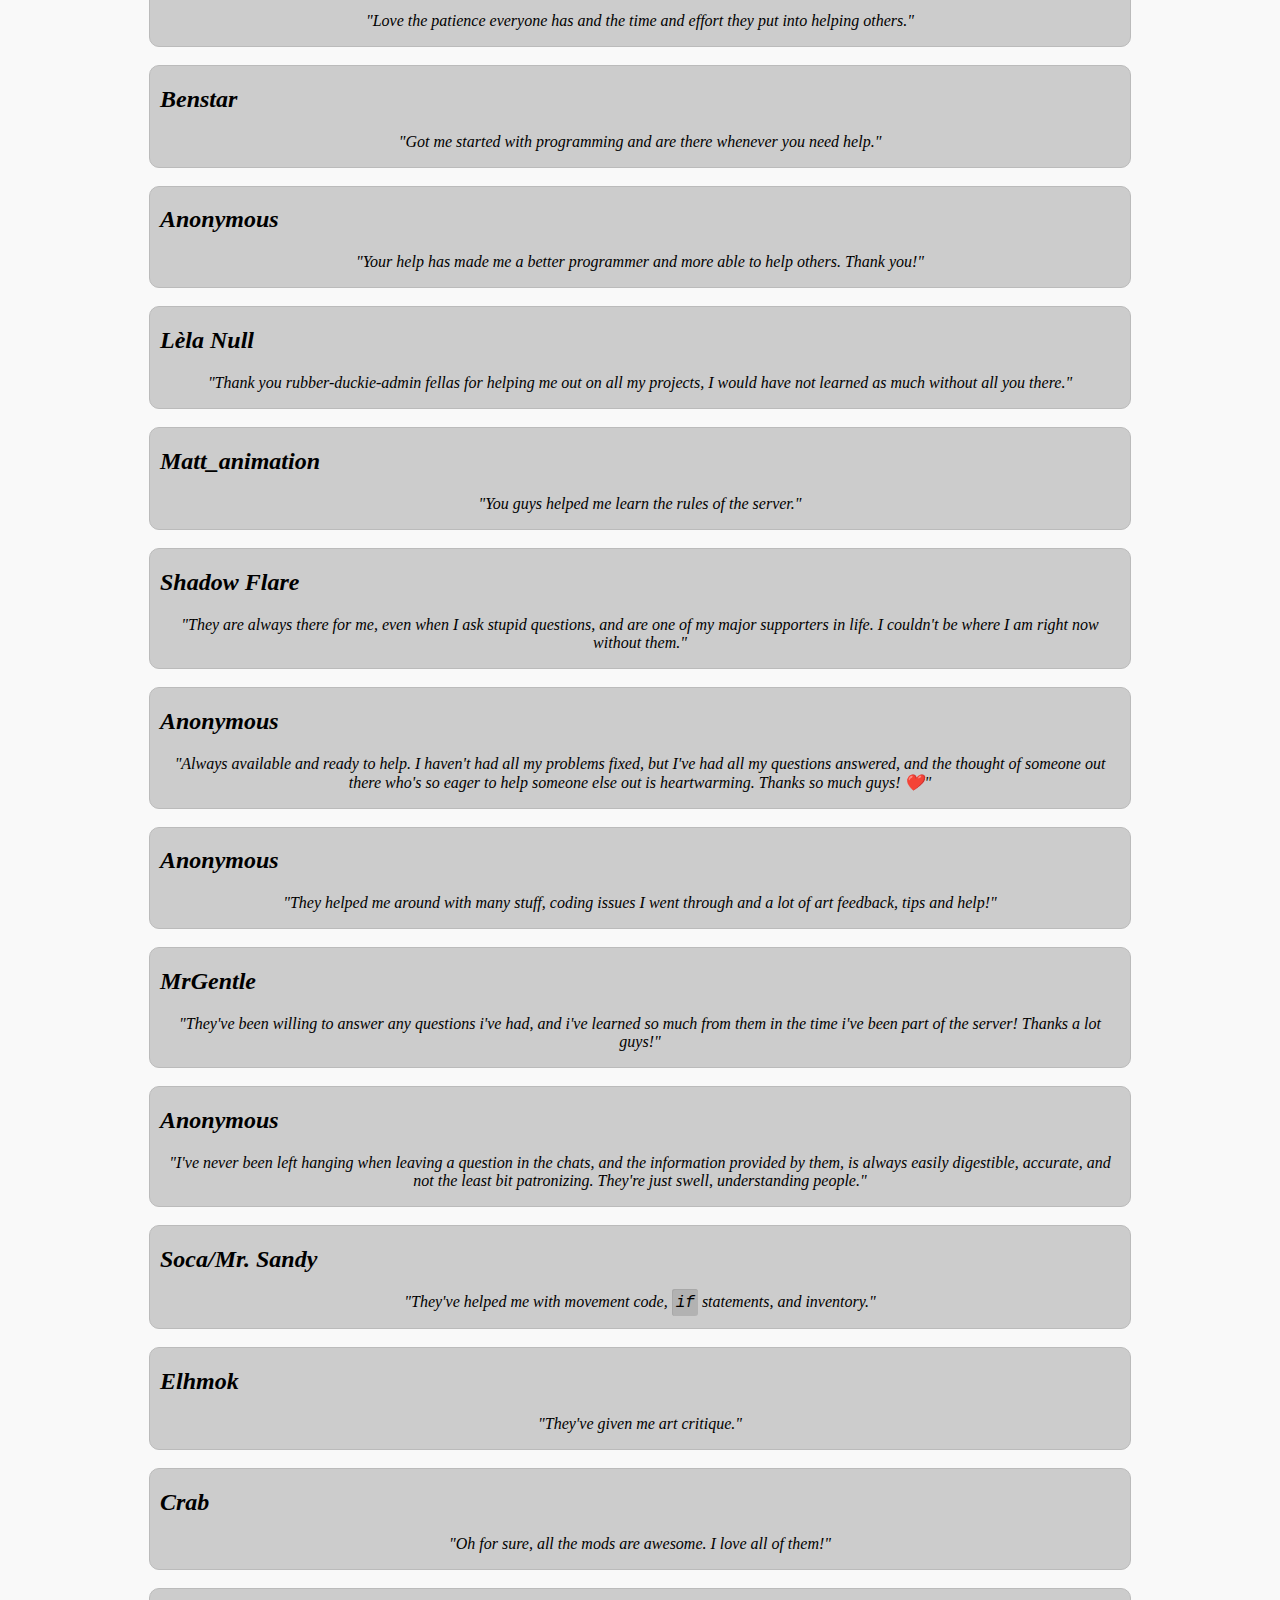
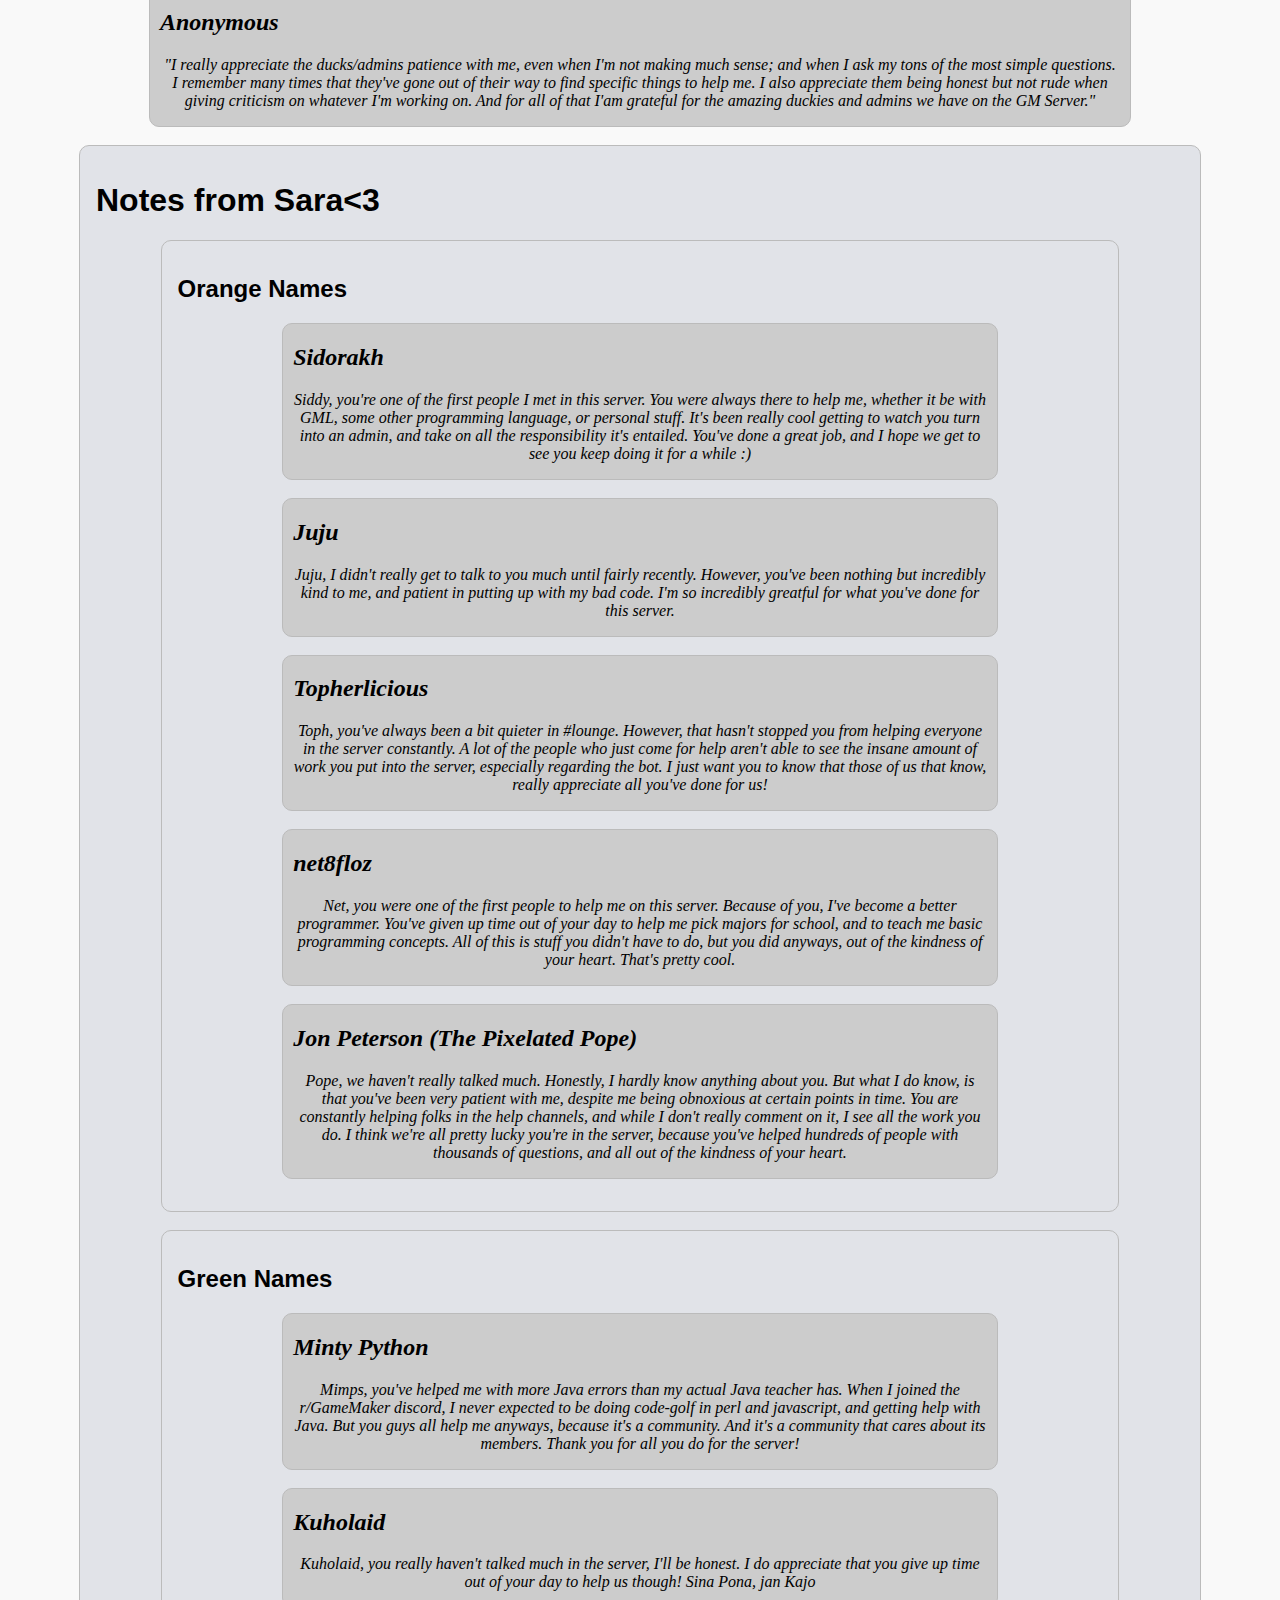
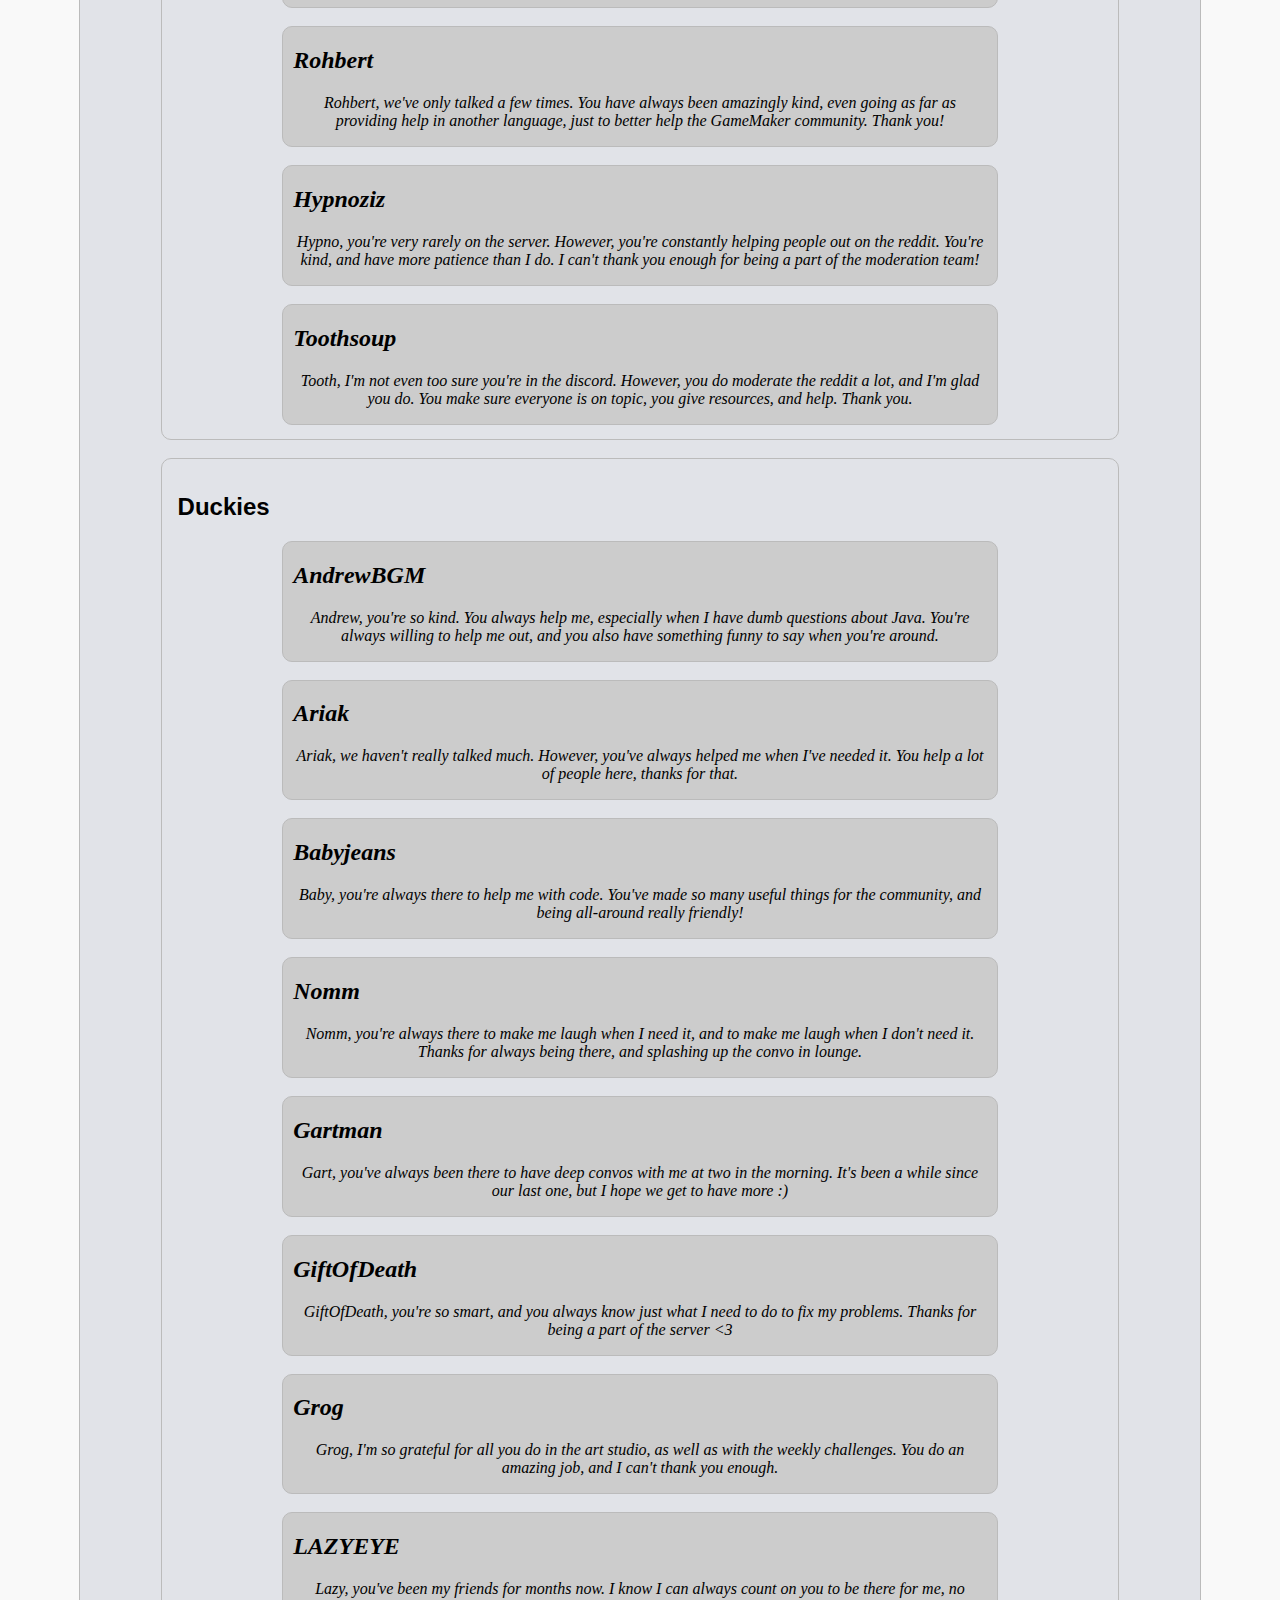
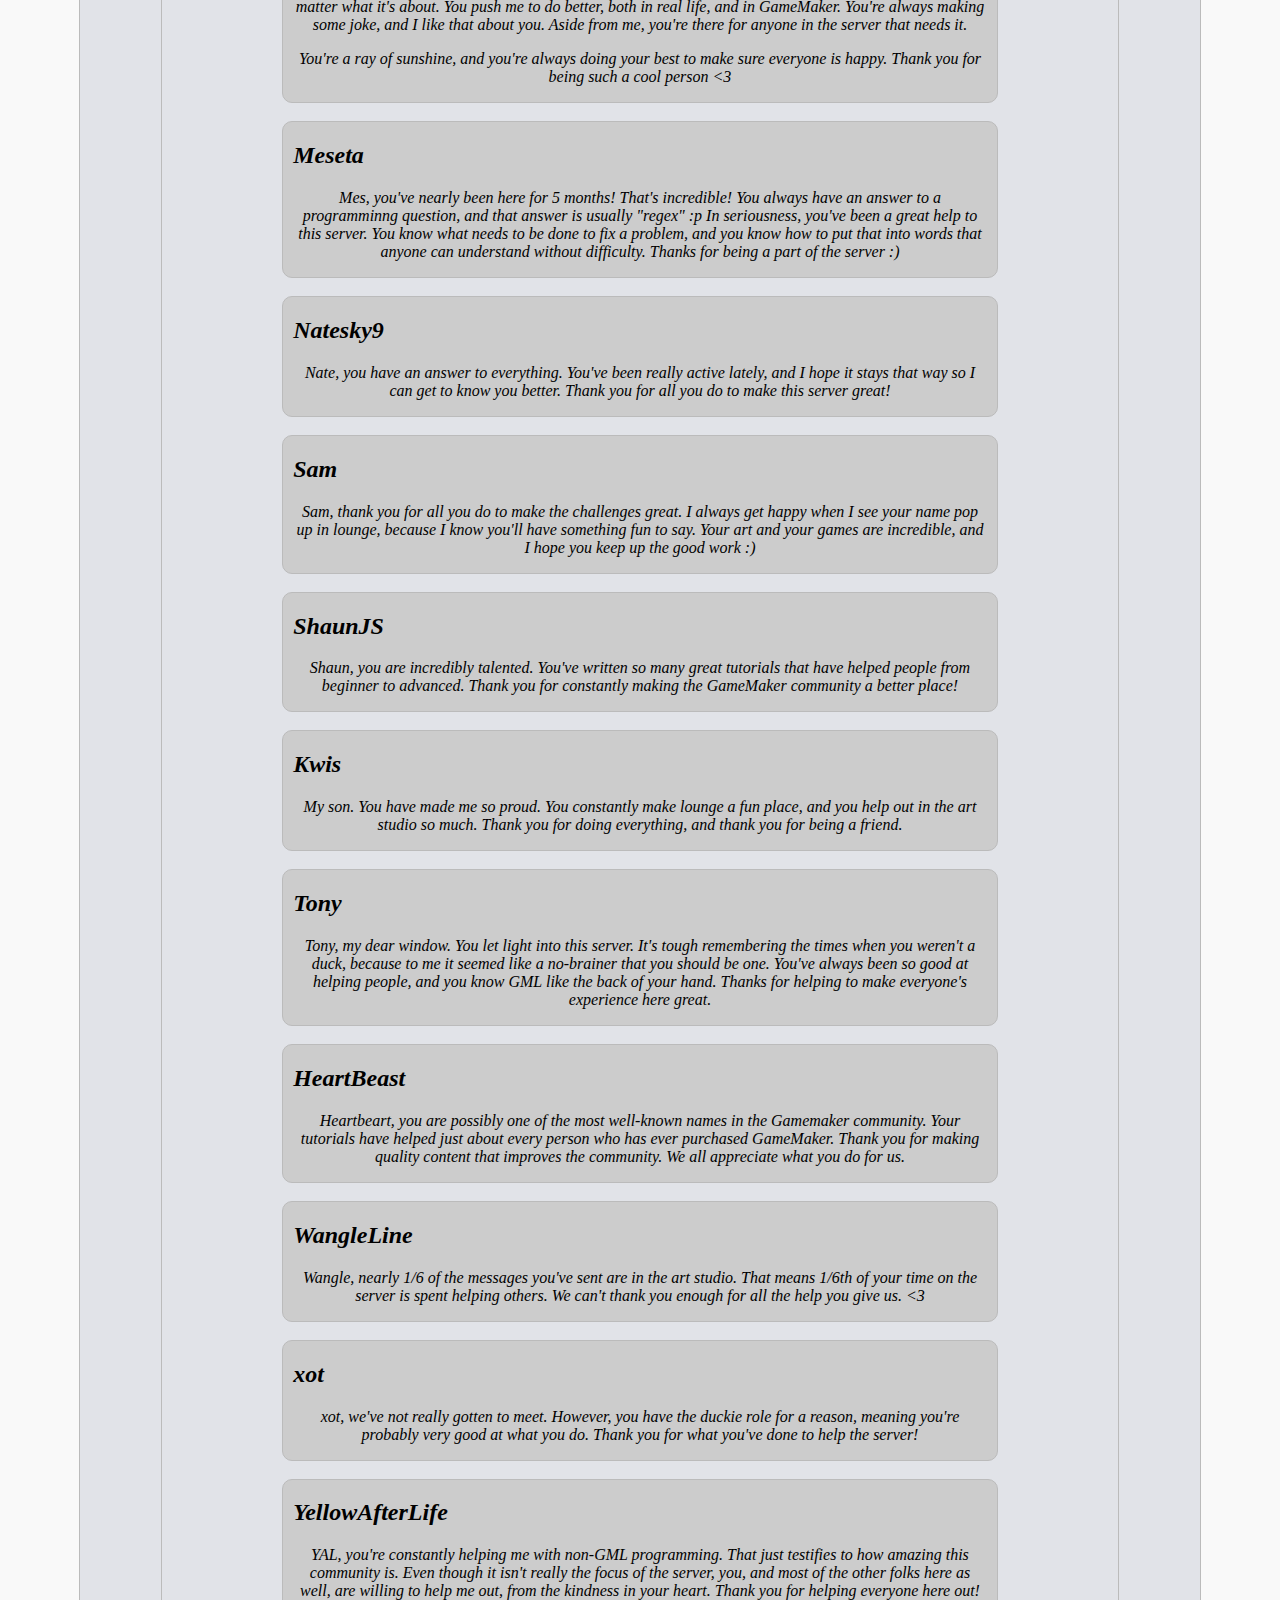
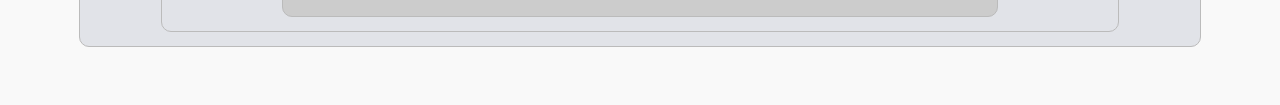
==== commit b7773c06: "Update index.html" ====
--- a/index.html
+++ b/index.html
@@ -11,8 +11,7 @@
             <ul>
 				<li><a href="index.html">From the r/GM Discord Members!</a></li>
                 <li><a href="yygstaff.html">From YYG</a></li>
-                <li><a href="sara.html">From Sara</a></li>
-				<li><a href="external.html">From External Admins</a></li>
+                <li><a href="external.html">From External Admins</a></li>
                 <li id="happenings">Thank you r/GM Discord Staff and Duckies!</li>
             </ul>
         </div>
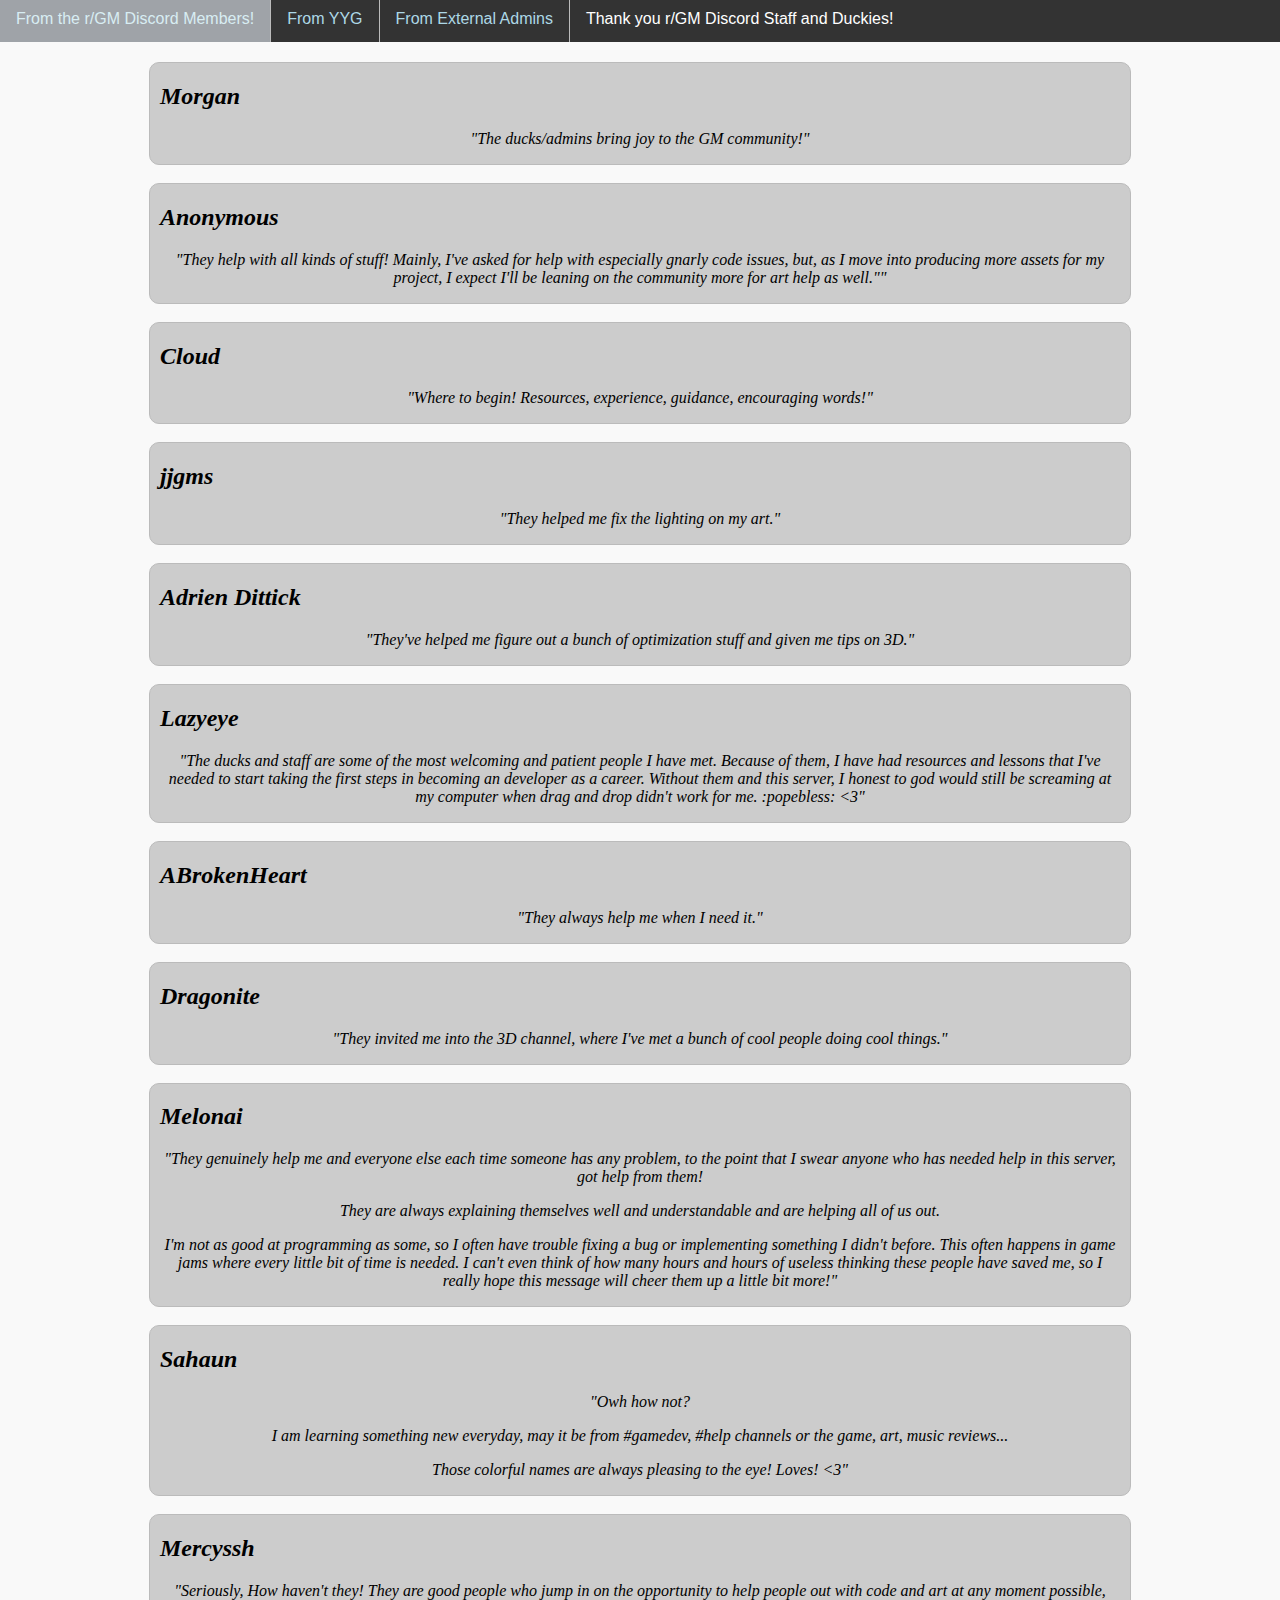
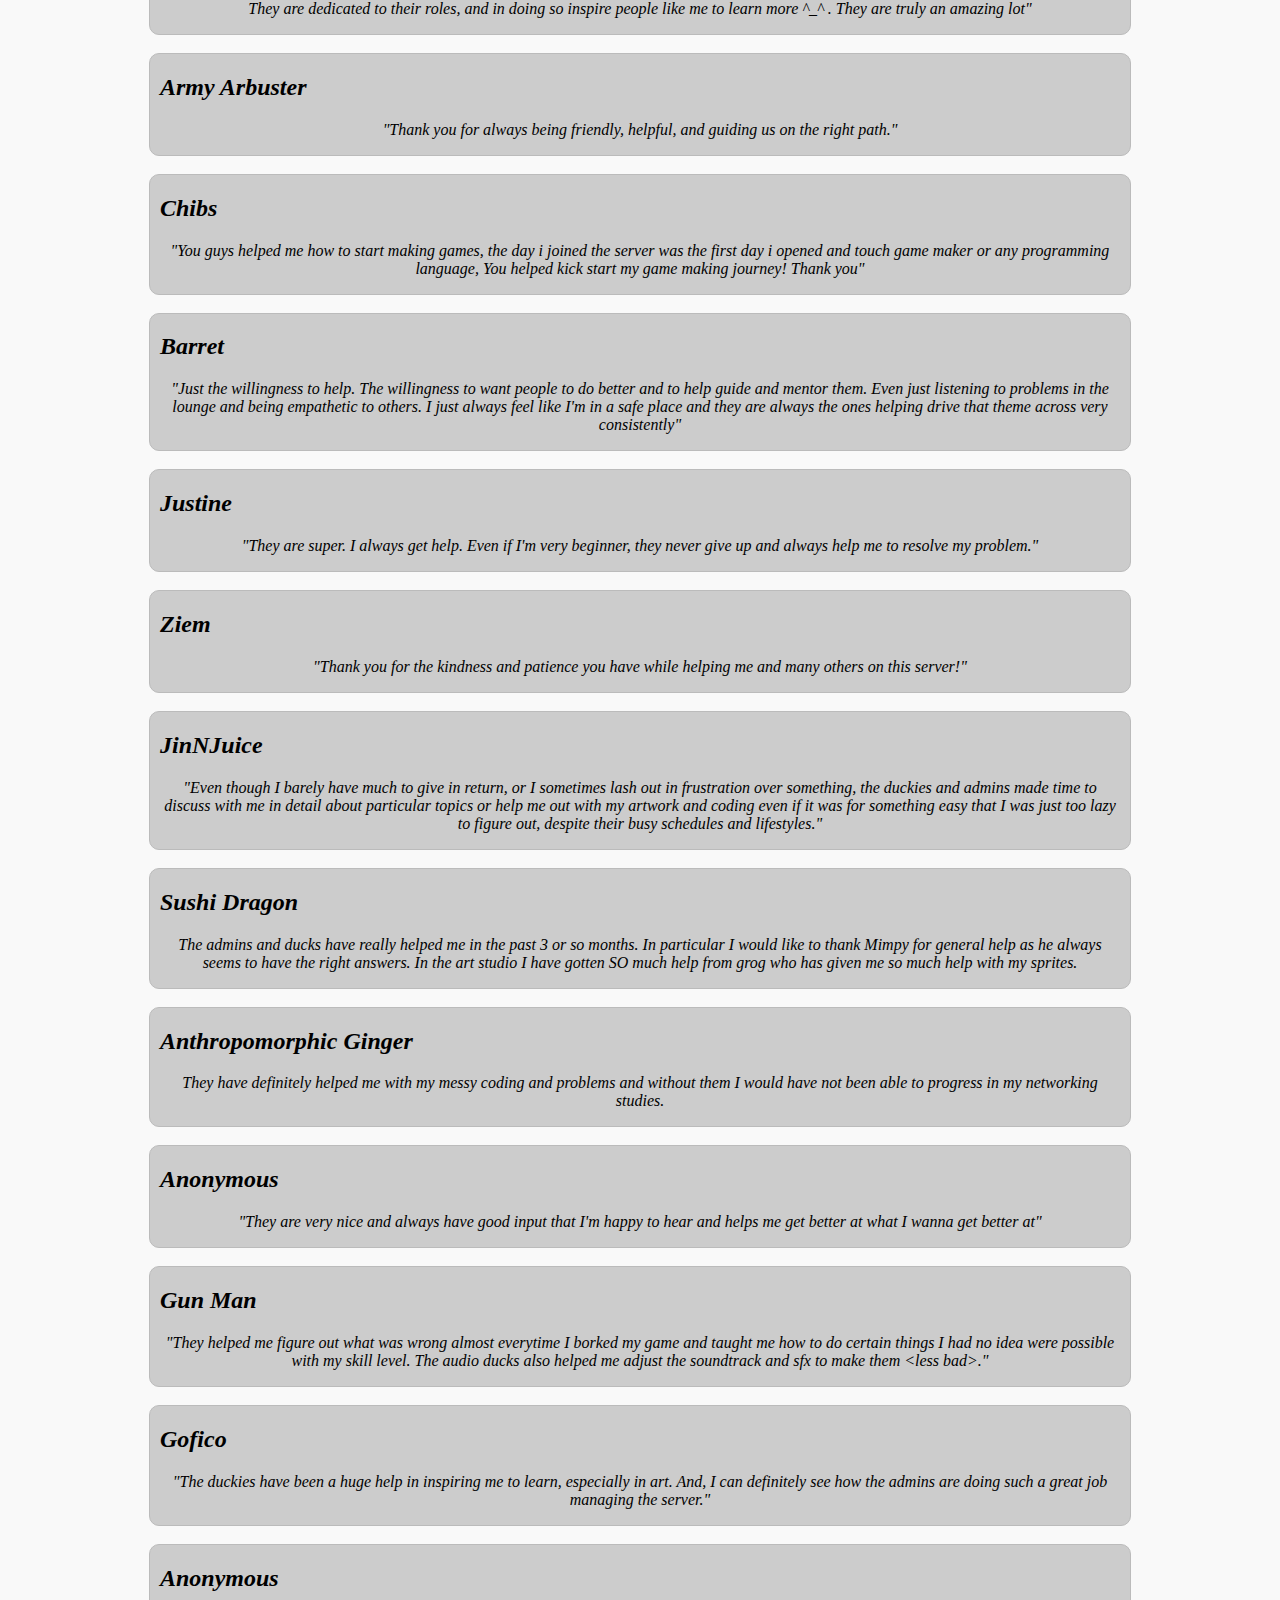
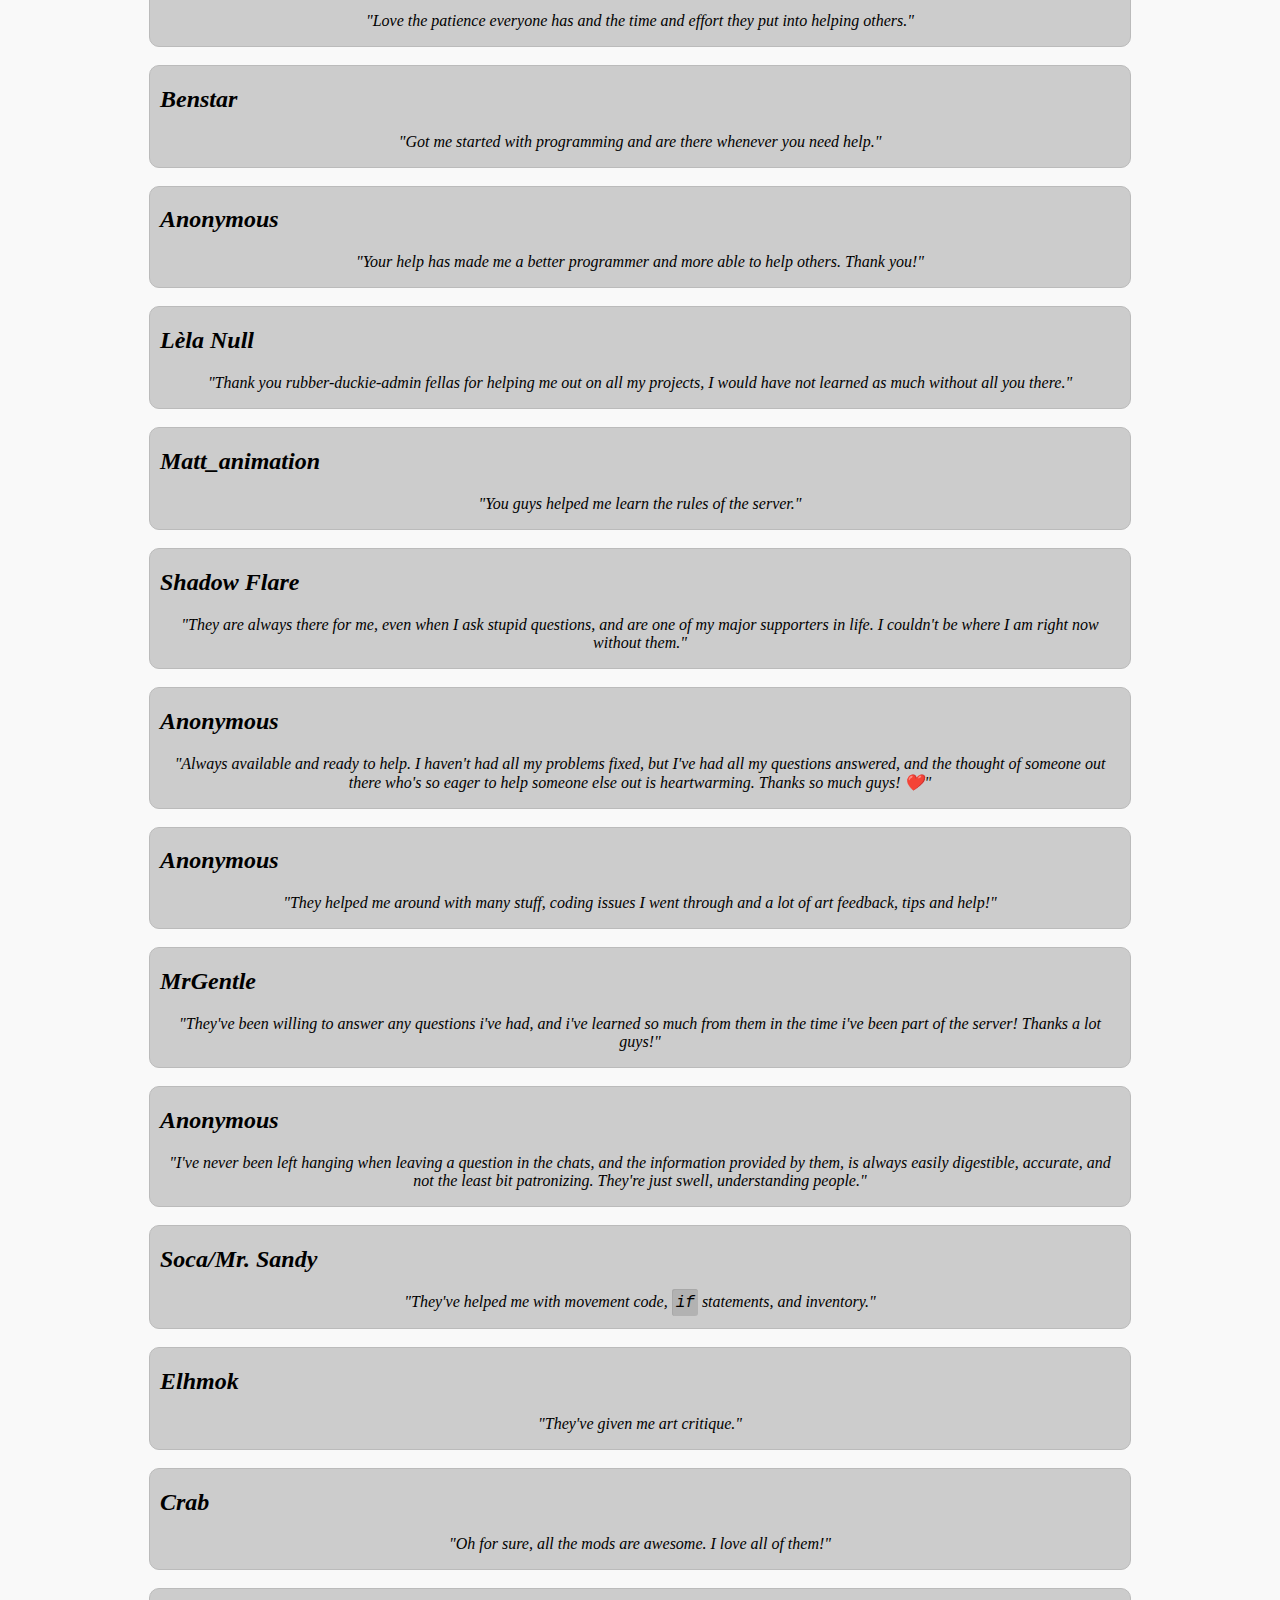
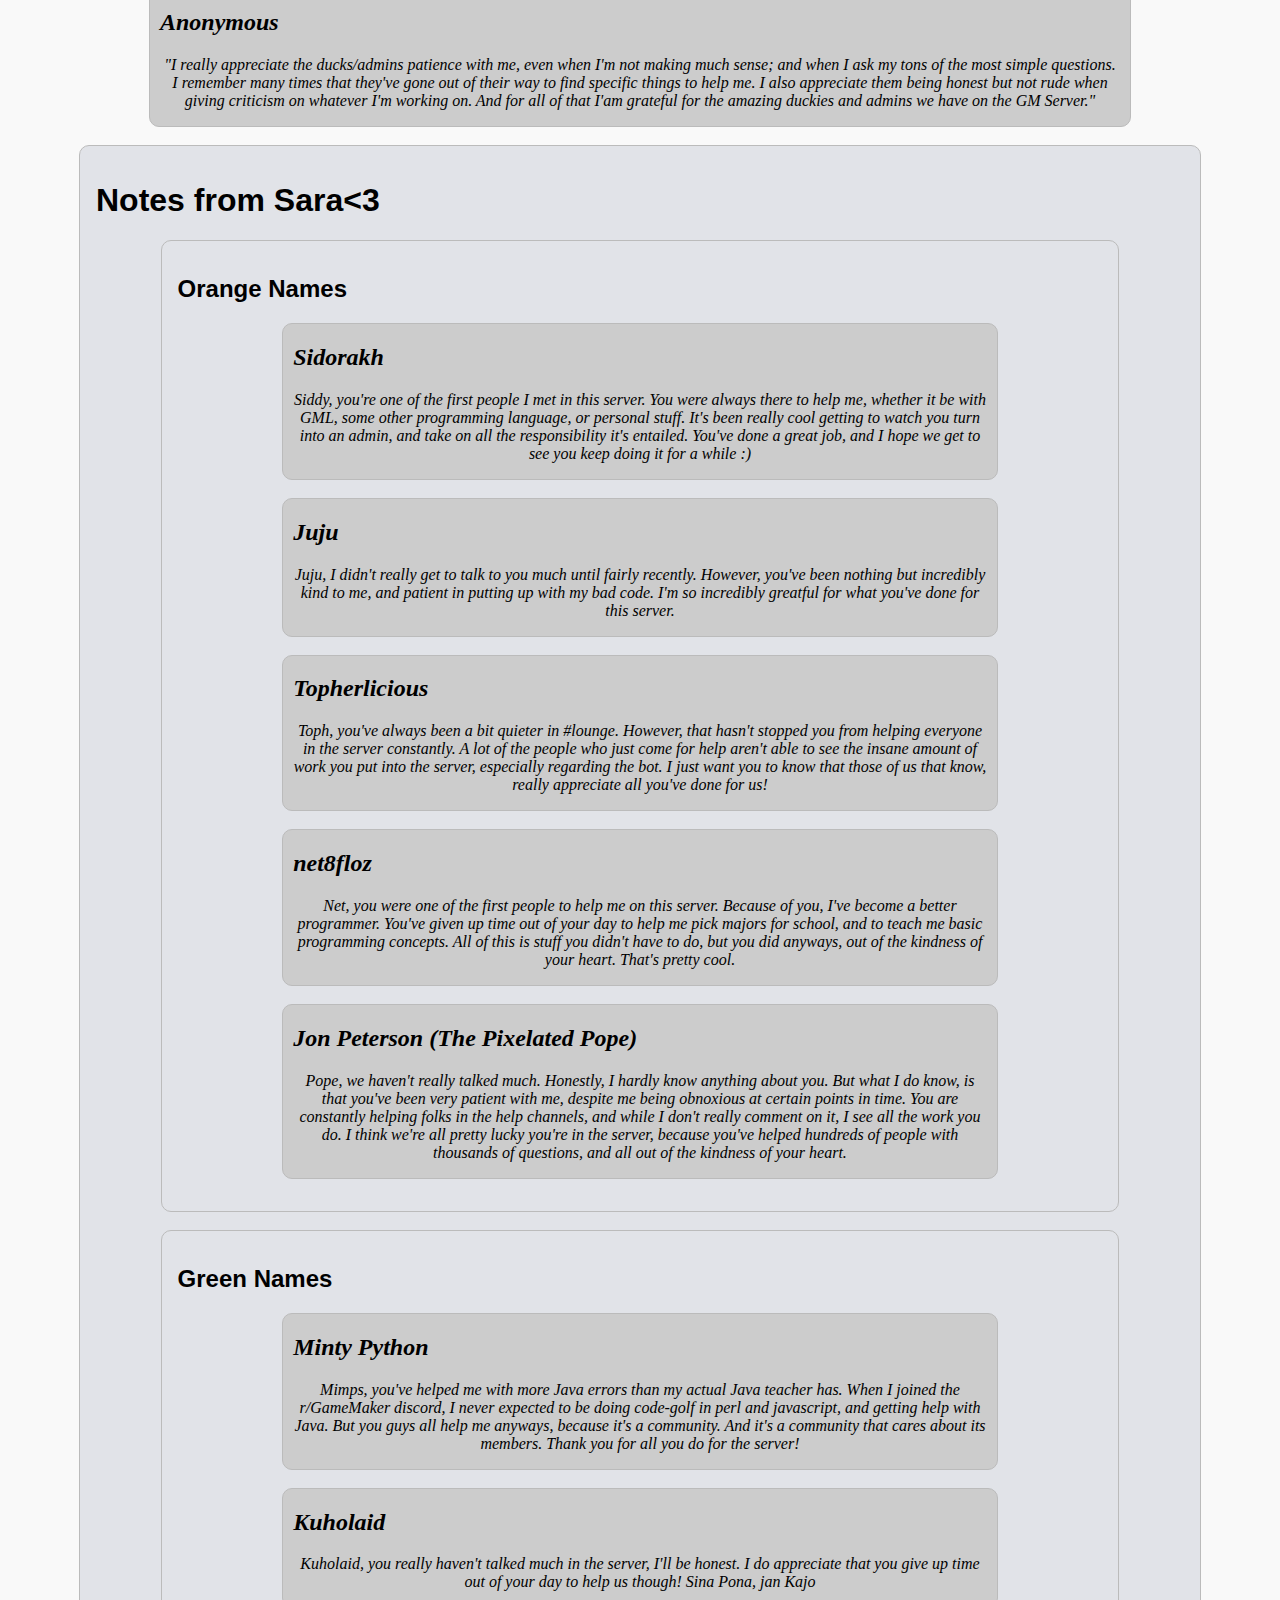
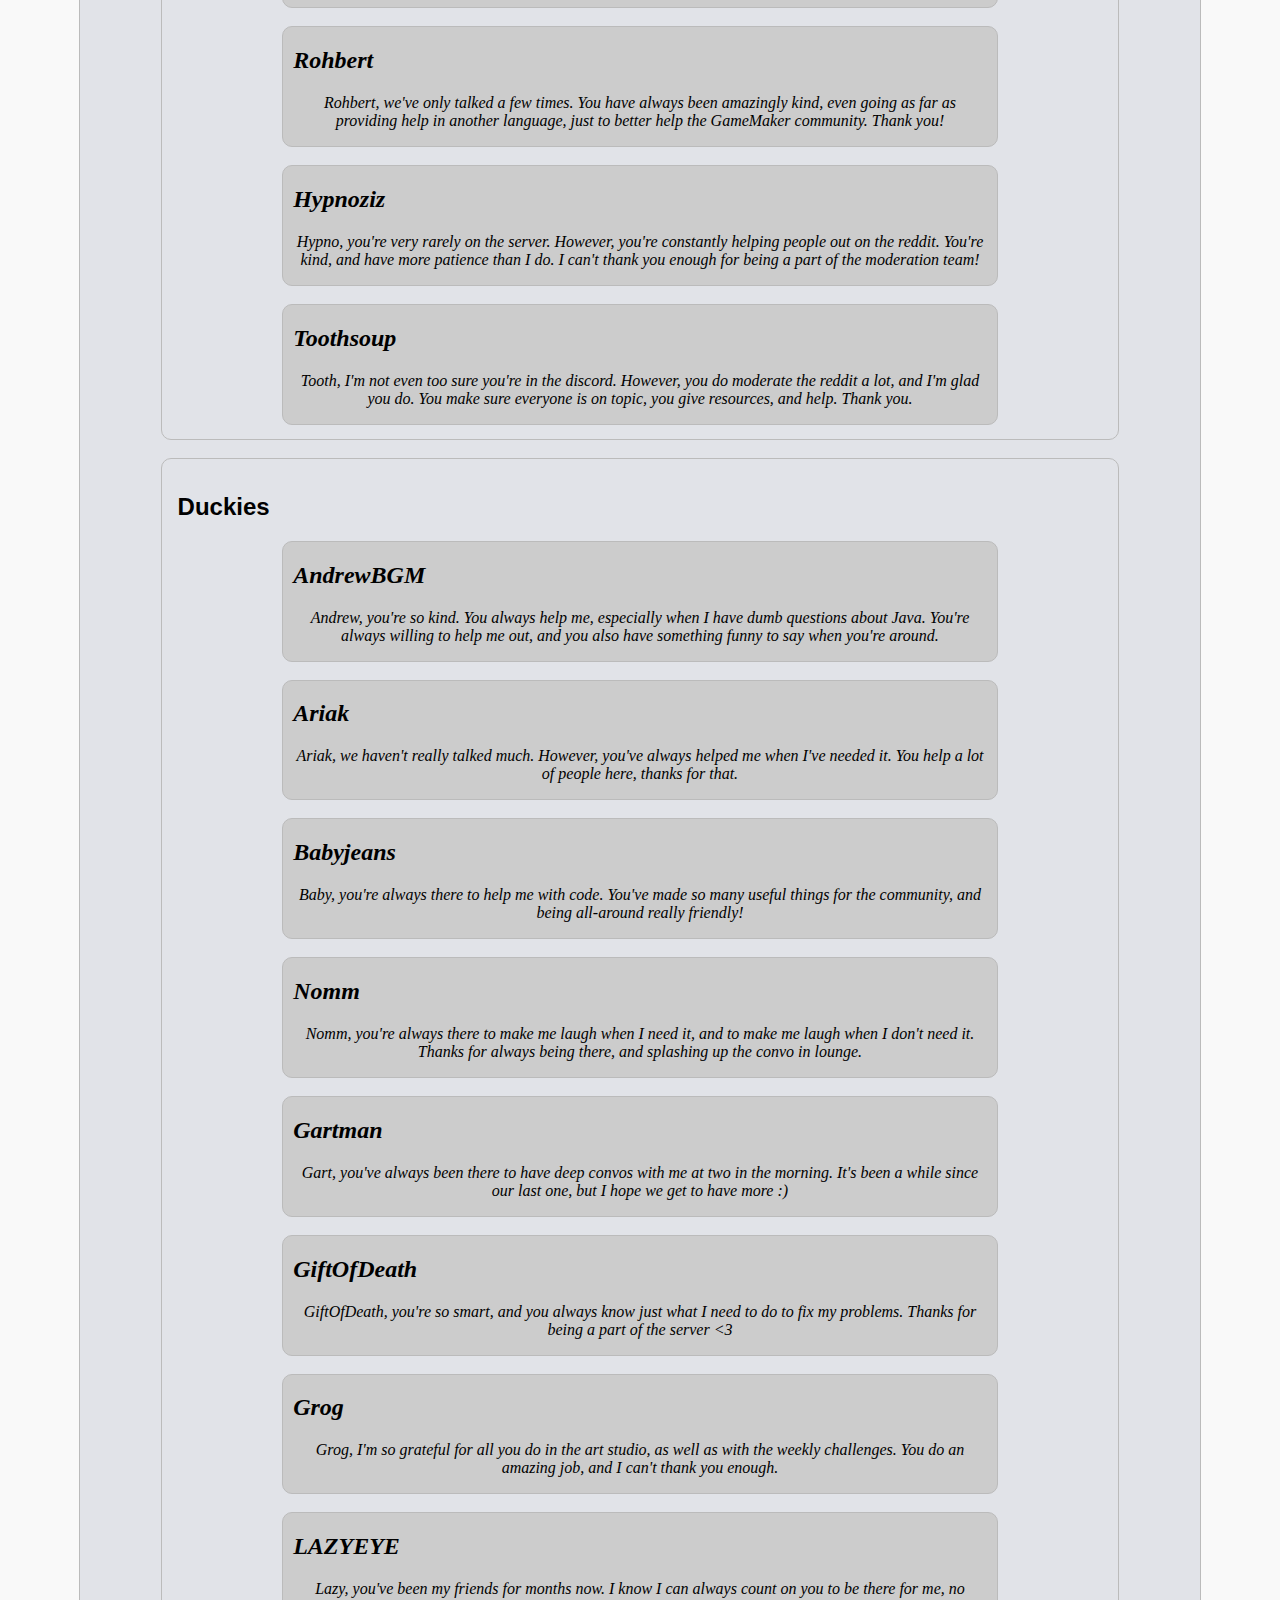
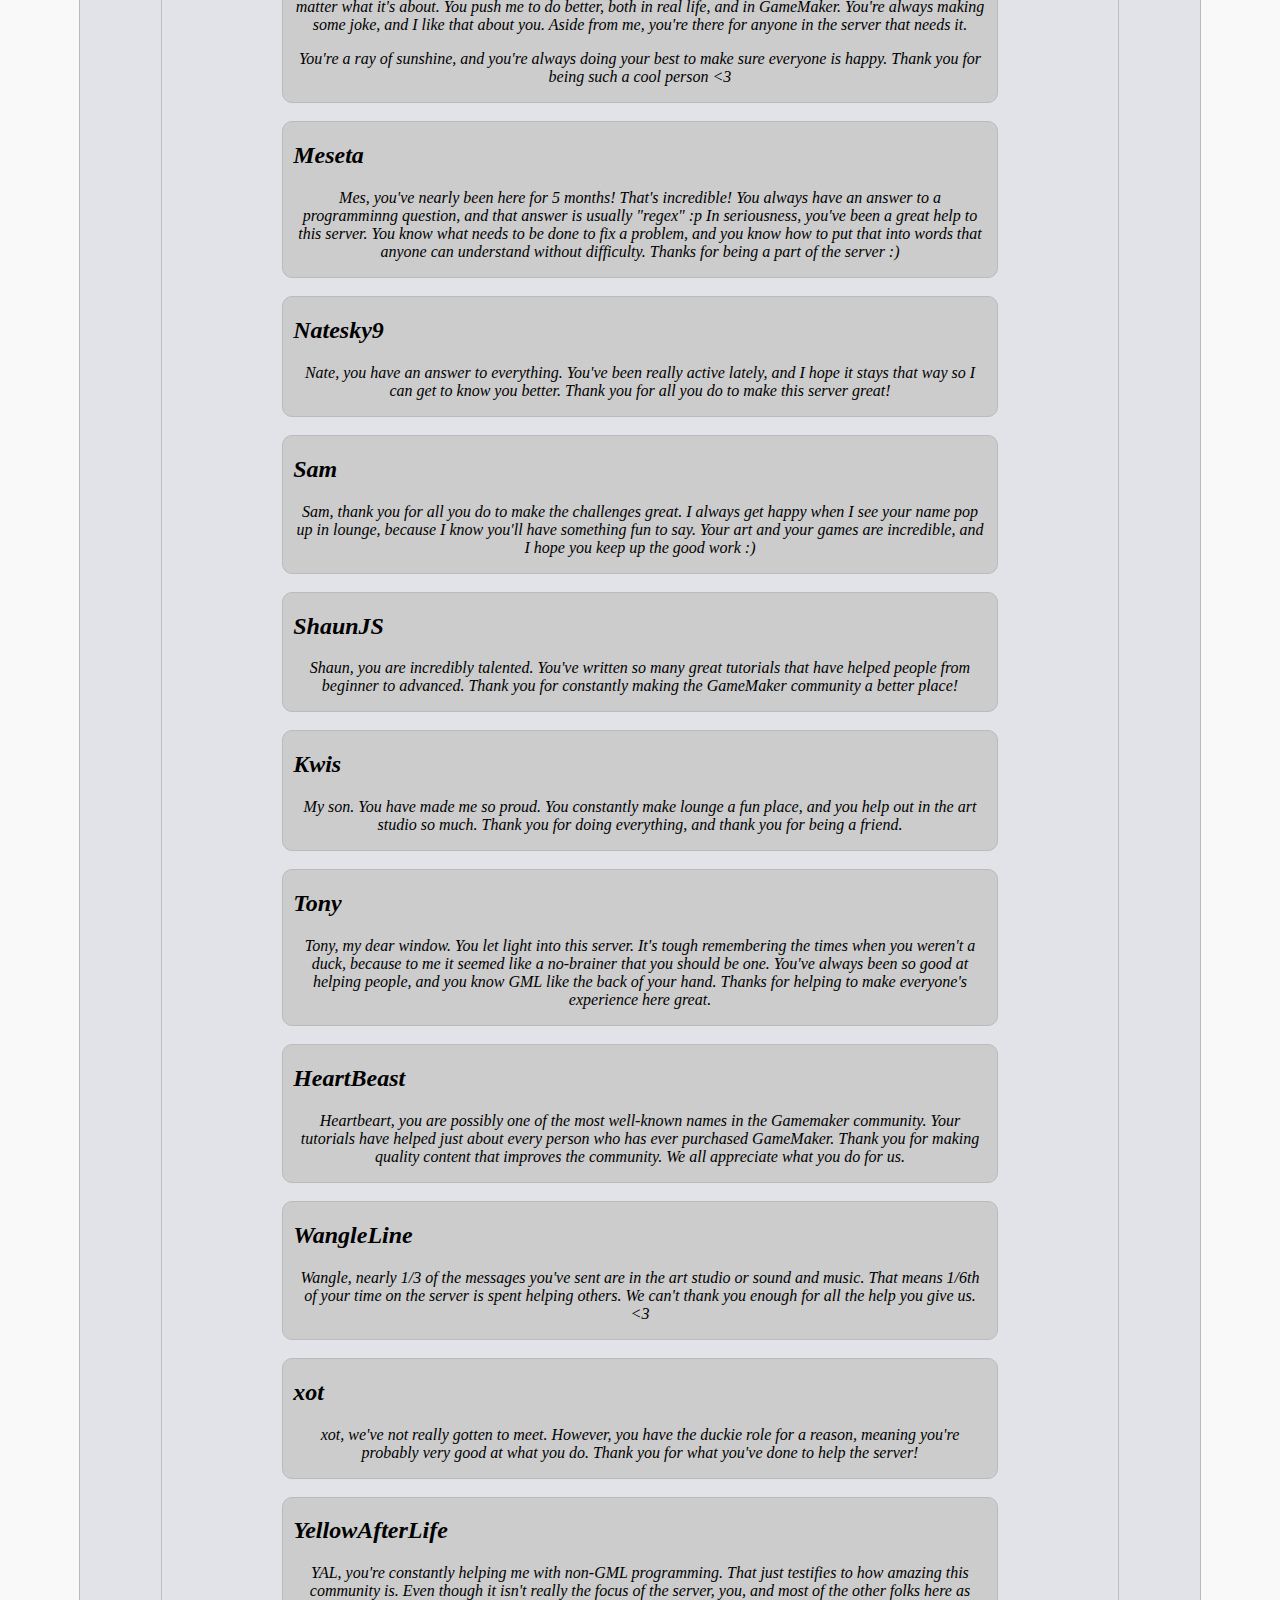
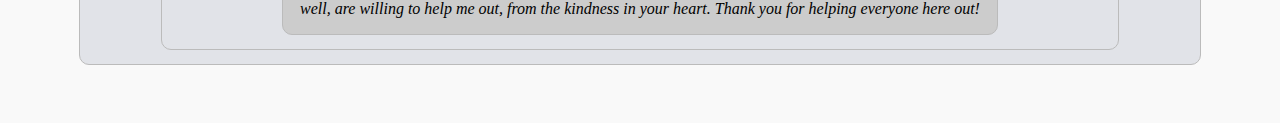
==== commit c1f1e19d: "Update index.html" ====
--- a/index.html
+++ b/index.html
@@ -356,7 +356,7 @@
 				<br>
 				<div class="currentevents">
 					<h2 id="name">WangleLine</h2>
-					<p>Wangle, nearly 1/6 of the messages you've sent are in the art studio. That means 1/6th of your time on the server is spent helping others. We can't thank you enough for all the help you give us. &lt;3</p>
+					<p>Wangle, nearly 1/3 of the messages you've sent are in the art studio or sound and music. That means 1/6th of your time on the server is spent helping others. We can't thank you enough for all the help you give us. &lt;3</p>
 				</div>
 				<br>
 				<div class="currentevents">
